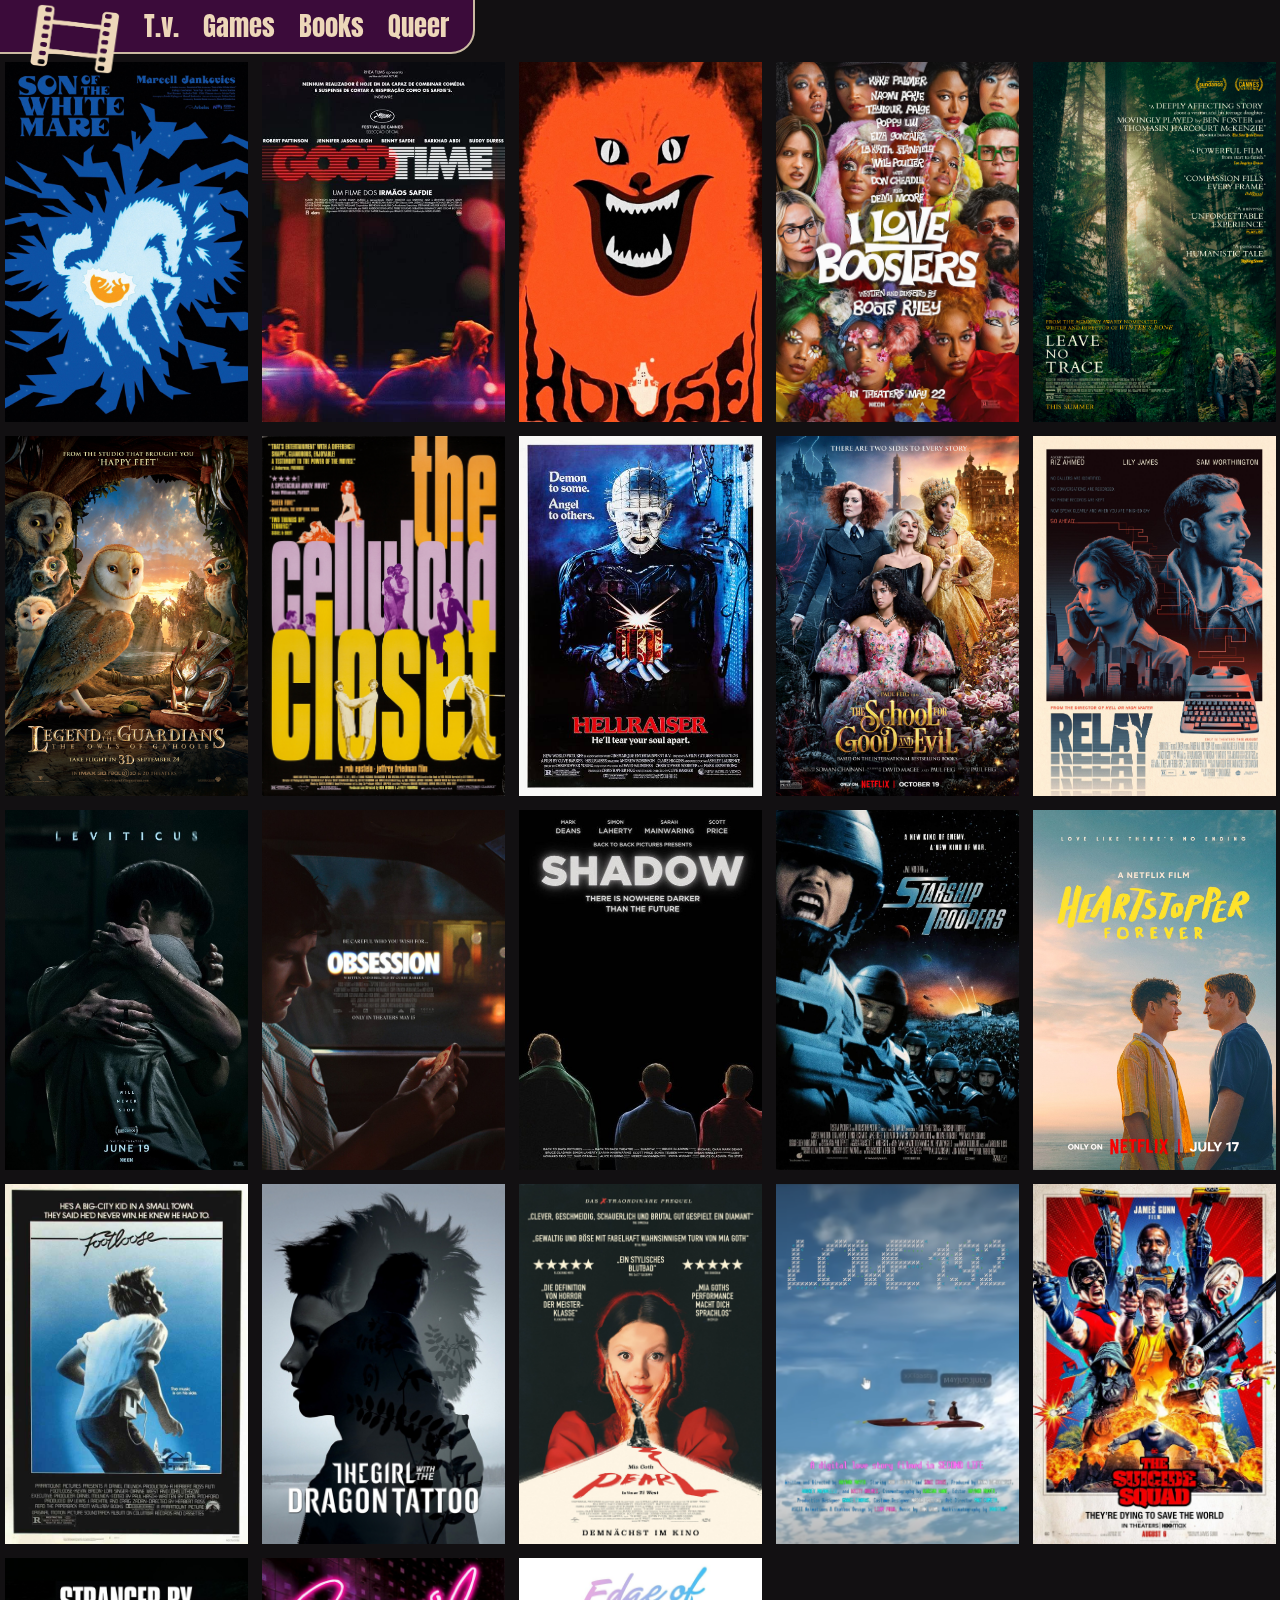
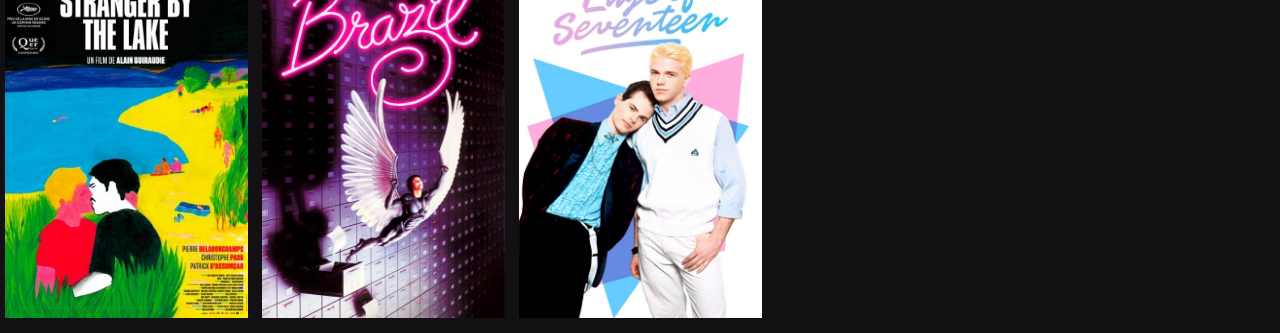
==== index.html @ 043d121f "new entries" ====
<!DOCTYPE html>
<html lang="en">

<head>
    <meta charset="UTF-8" />
    <meta name="viewport" content="width=device-width, initial-scale=1.0" />

    <title> Watch List </title>

    <link rel="stylesheet" href="styles.css">
    <link rel="icon" href="Assets/Favicon.png">
    <script src="scripts.js"></script>
    
</head>

<body>

    <div id="header">
        <img src="Assets/film_icon.png" style="width: 90px;object-fit: fill; height: 70px; margin-top: 4px;">
        <a href="tv.html"><h1> T.v. </h1></a>
        <a href="games.html"><h1> Games </h1></a>
        <div id="altRow">
            <a href="books.html"><h1> Books </h1></a>
            <a href="queer.html"><h1> Queer </h1></a>
        </div>
        <div> <!-- spacer --> </div>
    </div>
    
    <div class="grid">

        <div class="cell" onclick="toggleText('f23_base','f23_text');">
            <img src="Movies/sonOfTheWhiteMare.jpg">
            <div id="f23_base" class="description_box"></div>
            <p id="f23_text">
                Son of the White Mare <br> 1981 <br><br>
                Looking like nothing else, the beautiful animation is the highlight of this film 
                inspired by Hungarian folk stories. A young man goes on a quest to the underworld 
                to restore a lost kingdom.
            </p>
        </div>

        <div class="cell" onclick="toggleText('f22_base','f22_text');">
            <img src="Movies/GoodTime_2017.jpg">
            <div id="f22_base" class="description_box"></div>
            <p id="f22_text">
                Good Time <br> 2017 <br><br>
                Showcasing humanity in all of it's messy glory, Good Time is a 24 hour odyssey 
                where Connie, played by Robert Pattinson, is on a quest to find $10,000 to help 
                his brother. Almost immediately everything goes wrong. In this journey 
                with Connie we glimpses into the lives of complex characters he meets
                along the way.
            </p>
        </div>

        <div class="cell" onclick="toggleText('f21_base','f21_text');">
            <img src="Movies/House_1977.jpg">
            <div id="f21_base" class="description_box"></div>
            <p id="f21_text">
                House <br> 1977 <br><br>
                This Japanese comedy horror is a strong contender for being the most chaotic film 
                ever (also for the best poster ever). A young school girl and her friends travel 
                to her aunt's remote house over the holidays, only to face supernatural danger within.
            </p>
        </div>

        <div class="cell" onclick="toggleText('f20_base','f20_text');">
            <img src="Movies/ILoveBoosters_2026.jpg">
            <div id="f20_base" class="description_box"></div>
            <p id="f20_text">
                I Love Boosters <br> 2026 <br><br>
                A ragtag team of boosters pull out all the tricks to cause as much damage as they can to the head 
                of a fashion empire. It is a chaotic and messy romp through a rainbow capitalist hellscape that 
                unsubtly turns into a manifesto for collect action.
            </p>
        </div>

        <div class="cell" onclick="toggleText('f19_base','f19_text');">
            <img src="Movies/LeaveNoTrace_2018.jpg">
            <div id="f19_base" class="description_box"></div>
            <p id="f19_text">
                Leave No Trace <br> 2018 <br><br>
                A patient and moving film that follows a young girl brought up by her father who lives secretly 
                in a national park. Thomasin McKenzie gives a remarkable performance opposite Ben Foster, the 
                characters they play know each other so well they barely have the need to&nbsp;talk.
            </p>
        </div>
        
        <div class="cell" onclick="toggleText('f18_base','f18_text');">
            <img src="Movies/Guardians_of_Ga'Hool_2010.jpg">
            <div id="f18_base" class="description_box"></div>
            <p id="f18_text">
                Legends of the Guardians <br> 2010 <br><br>
                Soren, a young owl, discovers themself in the middle of a conspiracy that threatens everyone. 
                Their only hope is the mythical owl warriors of Ga'Hool. This visually impressive kids film is 
                well paced with interesting and entertaining characters.
            </p>
        </div>

        <div class="cell" onclick="toggleText('f17_base','f17_text');">
            <img src="Movies/theCelluloidCloset_1995.jpg">
            <div id="f17_base" class="description_box"></div>
            <p id="f17_text">
                the Celluloid Closet <br> 1995 <br><br>
                An in depth look at the portrayals of Gays and Lesbians in film during the first century of 
                the medium. It maps the changes in representation and how they reflected changing societal 
                attitudes, as well as the impacts these depictions had on queer people.
            </p>
        </div>

        <div class="cell" onclick="toggleText('f15_base','f15_text');">
            <img src="Movies/HellraiserALT.jpg">
            <div id="f15_base" class="description_box"></div>
            <p id="f15_text">
                Hellraiser <br> 1987 <br><br>
                Nearly 40 years later, Hellraiser still manages to be staggeringly brutal in moments of 
                nightmarish violence. Though most of the runtime is far more modest, using the psycho-dramas 
                and dark temptations of it's characters as the driving force. It is strikingly different 
                compared to 80s slashers from it's time.
            </p>
        </div>

        <div class="cell" onclick="toggleText('f14_base','f14_text');">
            <img src="Movies/schoolForGoodAndEvil_2022.jpg">
            <div id="f14_base" class="description_box"></div>
            <p id="f14_text">
                the School for Good and Evil <br> 2022 <br><br>
                An unsubtle romp that manages to be entertaining throughout it's extravagant run 
                time. Best friends Sophie and Agatha are taken from their home and separated 
                between the competing schools of Good and Evil. A heavy dose of big budget gloss 
                occasionally conflicts with themes of looking deeper than the surface.
            </p>
        </div>

        <div class="cell" onclick="toggleText('f16_base','f16_text');">
            <img src="Movies/Relay_2024.jpg">
            <div id="f16_base" class="description_box"></div>
            <p id="f16_text">
                Relay <br> 2024 <br><br>
                What begins as generic spy action, love interest included, grows into something 
                unique and nuanced. Touching on themes of community and personal responsibility. 
                The spy craft is a thrilling and mostly bloodless game of cat and mouse, where 
                violence hangs above the characters as threat.
            </p>
        </div>

        <div class="cell" onclick="toggleText('f13_base','f13_text');">
            <img src="Movies/leviticus_2026.jpg">
            <div id="f13_base" class="description_box"></div>
            <p id="f13_text">
                Leviticus <br> 2026 <br><br>
                With a unique core concept, the film personifies a specific fear from growing 
                up gay, into a monstrous entity. Occasionally the characters feel a touch 
                inscrutable, a touch flat. But none of this detracts from the film's devastating 
                use of it's core concept. To be afraid of the very thing you desire.
            </p>
        </div>

        <div class="cell" onclick="toggleText('f12_base','f12_text');">
            <img src="Movies/obsession_2026.jpg">
            <div id="f12_base" class="description_box"></div>
            <p id="f12_text">
                Obsession <br> 2026 <br><br>
                Dark and twisted, Obsession flips the script of domestic violence back on to 
                men. This already tightly crafted film is elevated by a perfectly horrifying 
                performance by Inde Navarrette.
            </p>
        </div>

        <div class="cell" onclick="toggleText('f11_base','f11_text');">
            <img src="Movies/Shadow_2022.jpg">
            <div id="f11_base" class="description_box"></div>
            <p id="f11_text">
                Shadow <br> 2022 <br><br>
                It all revolves around power. Three activists with intellectual disabilities hold 
                a town hall meeting about the impacts of AI that quickly unravels. Based on a 
                theatre show, Shadow builds layers of depth around how we treat others, and our 
                own self perception.
            </p>
        </div>

        <div class="cell" onclick="toggleText('f10_base','f10_text');">
            <img src="Movies/starship-troopers-movie-poster-1117034635.jpg">
            <div id="f10_base" class="description_box"></div>
            <p id="f10_text">
                Starship Troopers <br> 1997 <br><br>
                Heroism looks uncomfortably similar to fascism. The film follows Johnny Rico as 
                they go from naive highschooler  to complicit participant of a fictional military 
                society. Amongst heroic and brutal last stands, it's the details that reveal the 
                horror of this violent society.
            </p>
        </div>

        <div class="cell" onclick="toggleText('f9_base','f9_text');">
            <img src="Movies/HeartstopperForever_2026.jpg">
            <div id="f9_base" class="description_box"></div>
            <p id="f9_text">
                Hearstopper - Forever <br> 2026 <br><br>
                A Strikingly mature exploration of a single deeply felt relationship. 
                Approaching the end of high school, Nick and Charlie have to face the future of 
                their relationship, and their lives. The story is handled with notable 
                tenderness, depicted in naturalistic visuals that pop with glorious colour.
            </p>
        </div>

        <div class="cell" onclick="toggleText('f8_base','f8_text');">
            <img src="Movies/footloose_1984.jpg">
            <div id="f8_base" class="description_box"></div>
            <p id="f8_text">
                Footloose <br> 1984 <br><br>
                Is this the most 80s film? A big city boy newly arrived in a small town 
                fights against restrictive laws around dancing. It has a surprising focus on 
                grass roots activism, a generation fighting for themselves, and takes the 
                time to explore inter-generational conflict.
            </p>
        </div>

        <div class="cell" onclick="toggleText('f7_base','f7_text');">
            <img src="Movies/theGirlWithTheDragonTattoo.jpg">
            <div id="f7_base" class="description_box"></div>
            <p id="f7_text">
                the Girl with the Dragon Tattoo <br> 2011 <br><br>
                A dark and confronting film. Yet for all it's intense scenes and complex 
                plot it still follows a conventional "Investigator chases serial killer" 
                structure. Rooney Mara as Lisbeth is a perfect mad c*nt (endearing).
            </p>
        </div>

        <div class="cell" onclick="toggleText('f6_base','f6_text');">
            <img src="Movies/Pearl_2022.jpg">
            <div id="f6_base" class="description_box"></div>
            <p id="f6_text">
                Pearl <br> 2022 <br><br>
                Mia Goth is 100% ready to get her freak on. Pearl is a deep character 
                study that's always ready to be swept up in Pearls imagination. Her self 
                actualisation is tightly wound into a descent to madness. There's so much 
                dark humor in here, with scenarios that would be comedic if they weren't 
                so emotionally raw.
            </p>
        </div>

        <div class="cell" onclick="toggleText('f5_base','f5_text');">
            <img src="Movies/Love129.png">
            <div id="f5_base" class="description_box"></div>
            <p id="f5_text">
                Love192 <br> 2025 <br><br>
                This is a beautiful short film. Video games spaces are weird, and become 
                extra weird when shared with other people. Love192 gets that, and what 
                these online relationships mean to those involved.
            </p>
        </div>

        <div class="cell" onclick="toggleText('tSS_base','tSS_text');">
            <img src="Movies/the_Suicide_Squad.jpg">
            <div id="tSS_base" class="description_box"></div>
            <p id="tSS_text">
                'the' Suicide Squad <br> 2021 <br><br>
                They made a film for mainstream American audiences, where the America 
                is a bad guy, and mainstream audiences where okay with that. That says 
                something about a country but I'm not sure what, and I don't think the 
                film knows either. But they get the irony of 'Peacemaker' perfectly 
                right.<br><br>
                This film is fun, the chapter titles are delightful. It's trying too 
                hard to be cool and I don't want to like it as much as I do, but the 
                chaos is GOOD. <br><br>
            </p>
        </div>

        <div class="cell" onclick="toggleText('SbtL_base','SbtL_text');">
            <img src="Movies/Stranger_by_the_Lake.jpg">
            <div id="SbtL_base" class="description_box"></div>
            <p id="SbtL_text">
                Stranger by the Lake <br> 2013 <br><br>
                This film finds a unique take on the common pairing of danger and desire. 
                It's premise and plot are simple, but this gives more space to ponder the 
                film's themes. Looking is not a passive act, and gay cruising grounds are 
                a ripe place to explore this. 
            </p>
        </div>

        <div class="cell" onclick="toggleText('Brazil_base','Brazil_text');">
            <img src="Movies/Brazil.jpg">
            <div id="Brazil_base" class="description_box"></div>
            <p id="Brazil_text"> 
                Brazil <br> 1985 <br><br> 
                This film is beautifully mad! Bonkers from start to finish, and with a 
                dark edge under it all. A strong warning on the dangers of 
                bureaucracy and fascist systems.
            </p>
        </div>

        <div class="cell" onclick="toggleText('EoS_base', 'EoS_text');">
            <img src="Movies/Edge_of_seventeen.jpg">
            <div id="EoS_base" class="description_box"></div>
            <p id="EoS_text"> Edge of Seventeen <br> 1998 <br><br> 
                Released in 1998 and set in 1984, this queer coming of age film takes 
                some unusually somber turns when compared with it's post 2000s 
                counterparts. Being queer was harder then, and it shows in the culture, 
                and this film.
            </p>
        </div>

    </div>

</body>

</html>
---- styles.css ----
@font-face {
   font-family: 'Anton';
   src: url(Assets/Anton-Regular.otf);
}

body {
    /* background-color: rgb(24, 27, 25); */
    /* background-color: rgb(241, 236, 239); */
    background-color: rgb(18, 16, 18);
    margin: 0px;
}

h1 {
    font-family: 'Anton';
    /* font-family: 'Courier New' ; */
    font-size: 20pt;
    font-weight: normal;
    margin-top: 6px;
    color: rgb(237, 215, 185);
}

h1:hover {
    color: rgb(30,18,39);
    opacity: 0.5;
}

a {
    text-decoration: none;
}

img {
    /* object-fit: contain; */
    width: 100%;
    height: 100%;
}

#header {
    /* background-color: rgb(133, 28, 98); */
    /* background-color: rgb(126, 133, 28); */
    /* background-color: rgb(124, 122, 113); */
    /* background-color: rgb(179, 164, 164); */
    background-color: rgb(59, 11, 58);
    /* background-color: rgb(45, 24, 60); */
    border-style: solid;
    border-color: rgb(203, 186, 162);
    border-width: 2px;

    position: fixed;
    top: -2px;
    left: -2px;
    border-radius: 0px 0px 24px 0px;
    display: flex;
    direction: row;
    padding-left: 30px;
    gap: 24px;

    z-index: 1;

    /* width: 100%; */
    height: 52px; /* make sure .grid margin-top uses the same value*/
}

#altRow{
    /* width: 600px; */
    display: flex;
    direction: row;
    gap: 24px;
}


.grid {

    margin-top: 52px; /*make sure this is the same value as #header height */
    margin-bottom: 15px;
    display: grid;
    grid-template-columns: repeat(auto-fill, minmax(170px, 243px));
    padding-top: 10px;
    gap: 14px;
    justify-content: center;

}

.test_cell {
    position: relative;
    width: 243px;
    height: 360px;

    background-color:blueviolet;
    opacity: 0.1;
}

.cell {
    position: relative;
    /* make sure width to height ratio is 27:40 */
    width: 243px;
    height: 360px;
    overflow: hidden;

    transition-duration: 0.2s;
}

.cell:hover {
    cursor: grab;

    transform: scale(0.95);
}

.description_box {
    /* display: none; */
    position: absolute;
    top: 0%;
    width: 100%;
    height: 100%;

    cursor: grab;

    background-color: rgb(30,18,39);
    opacity: 0;
    transition: 0.15s;
}

p {
    font-family: 'tahoma';
    font-size: 12pt;
    line-height: 17pt;

    position: absolute;
    top: 0px;
    margin-top: 0px;
    padding: 13px;
    /* width: 217px; */
    height: 355px;
    overflow-y: scroll;
    overflow-x: none;
    color: rgb(254, 250, 243);
    opacity: 0;
    transition: 0.15s;
}

#pride_flag {
    object-fit: fill; 
    width: 106px; 
    height: 62px; 
    margin-top: 0px;
}

#controler {
    width: 110px;
    object-fit: fill; 
    height: 62px; 
    margin-top: 9px;
}

p::-webkit-scrollbar {
    width: 4.5px;
    /* background-color: aqua; */
}

p::-webkit-scrollbar-thumb {
    border-radius: 2px;
    background-color: rgb(210, 191, 164);
}

/* Styles for Mobile */
    
@media only screen and (max-width: 514px) {

    #header {
        padding-left: 15px;
        width: 290px;
        height: 90px; /* make sure .grid margin-top uses the same value*/

        flex-wrap: wrap;
    }

    #altRow {
        position: fixed;
        top: 35px;
        left: 123px;
    }

    .grid {
        grid-template-columns: repeat(auto-fill, minmax(100px, 189px));
        margin-top: 93px;
        margin-bottom: 10px;
        gap: 7px;
        /* background-color: aqua; */
    }

    .cell {
    /* make sure width to height ratio is 27:40 */
    width: 189px;
    height: 280px;
    }

    .test_cell {
    width: 194.4px;
    height: 288px;
    }

    .cell:hover {
    cursor: grab;
    transform: scale(1);
    }

    p {
        padding: 7px;
        padding-top: 3px;
        font-size: 10pt;
        line-height: 14pt;
        /* background-color: aqua; */
        /* width: 175px; */
        height: 265px;
    }

    #pride_flag {
        width: 90px; 
        height: 54px; 
        margin-top: 16px;
    }

    #controler {
        width: 100px;
    }

}
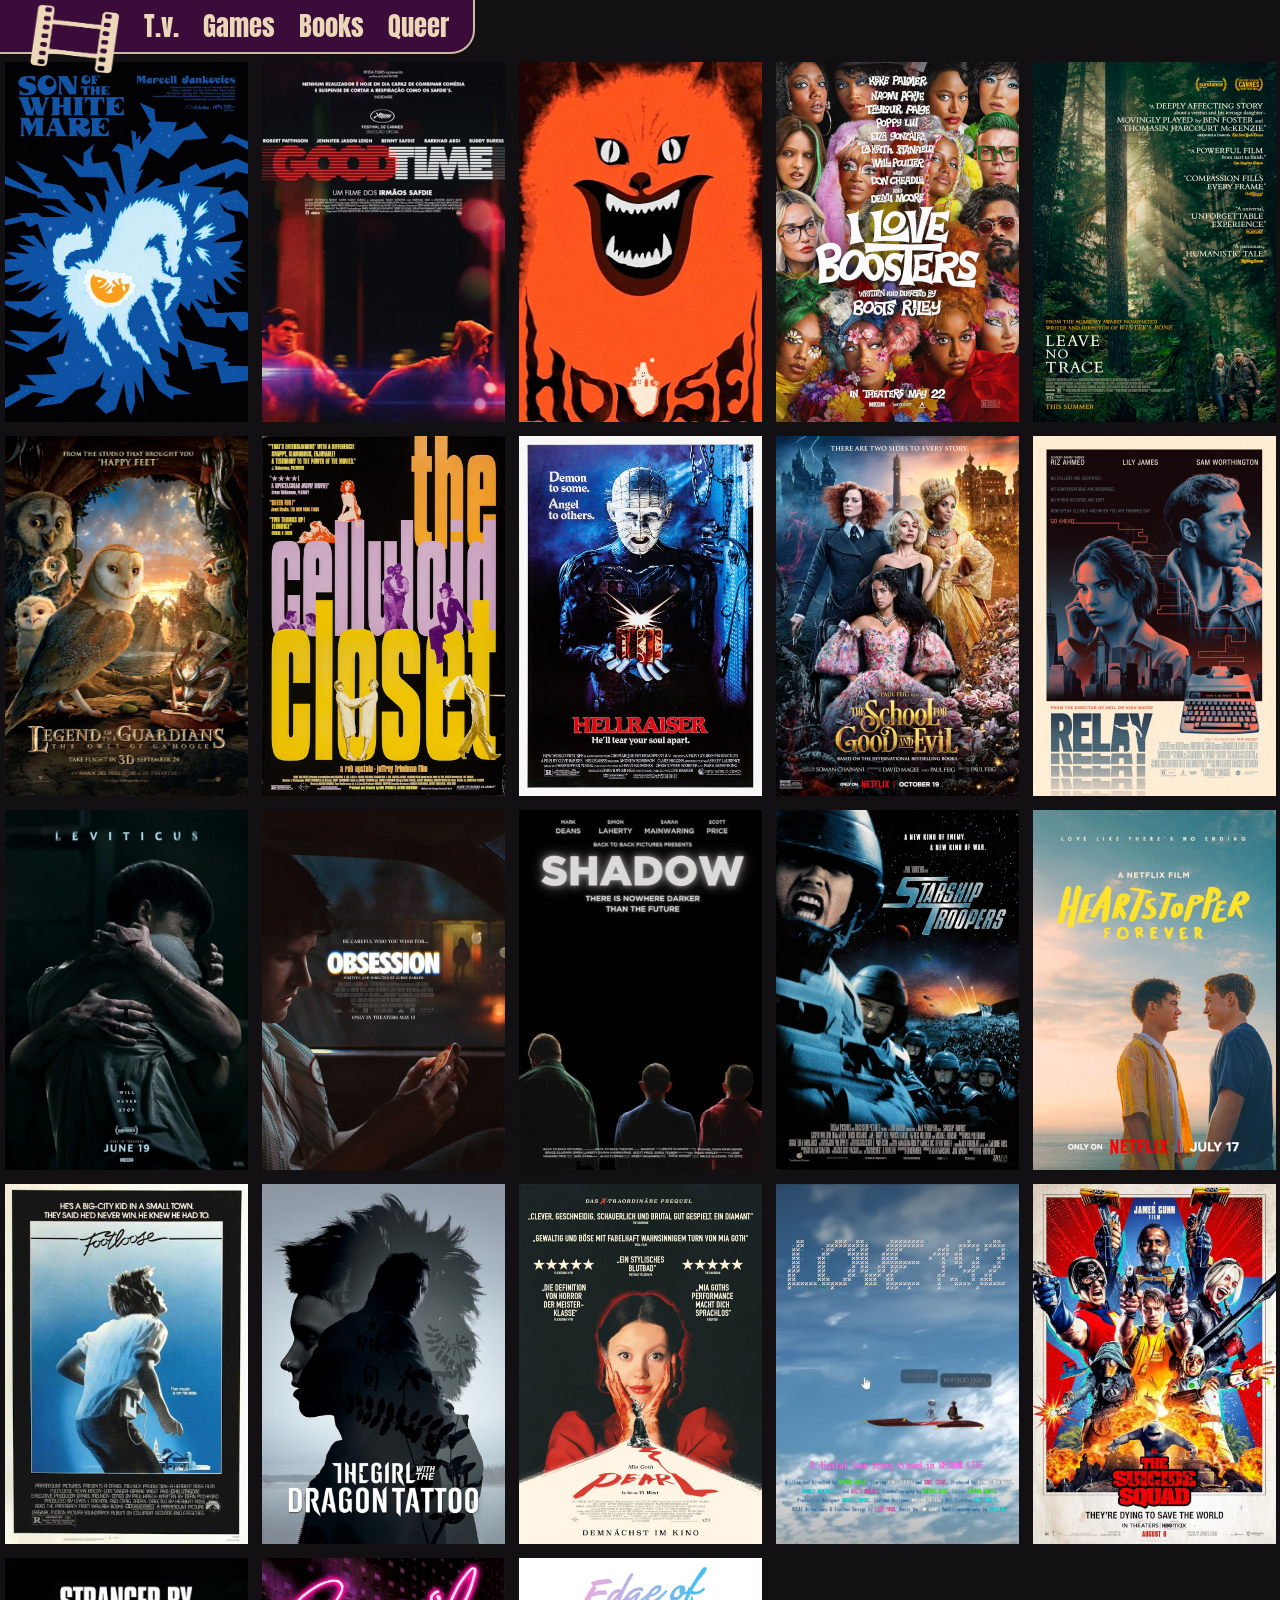
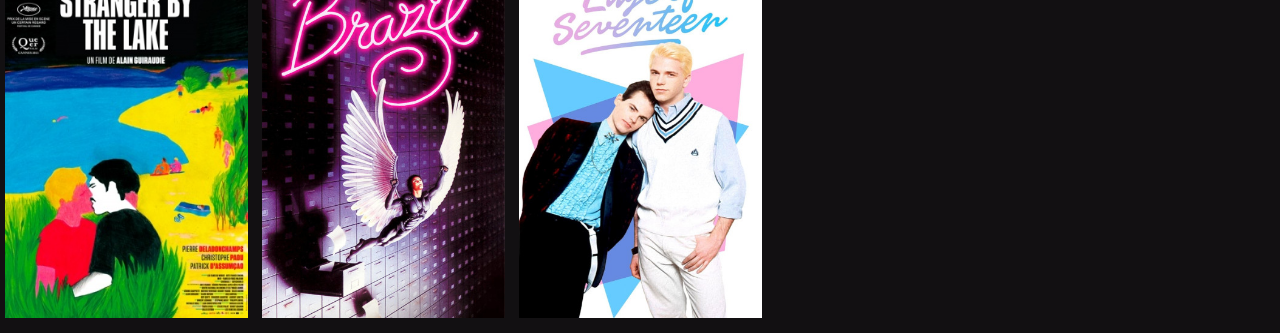
==== commit d8e8ef1d: "Reduced Image  + New Entry" ====
--- a/index.html
+++ b/index.html
@@ -239,7 +239,7 @@
         </div>
 
         <div class="cell" onclick="toggleText('f5_base','f5_text');">
-            <img src="Movies/Love129.png">
+            <img src="Movies/Love129.jpg">
             <div id="f5_base" class="description_box"></div>
             <p id="f5_text">
                 Love192 <br> 2025 <br><br>
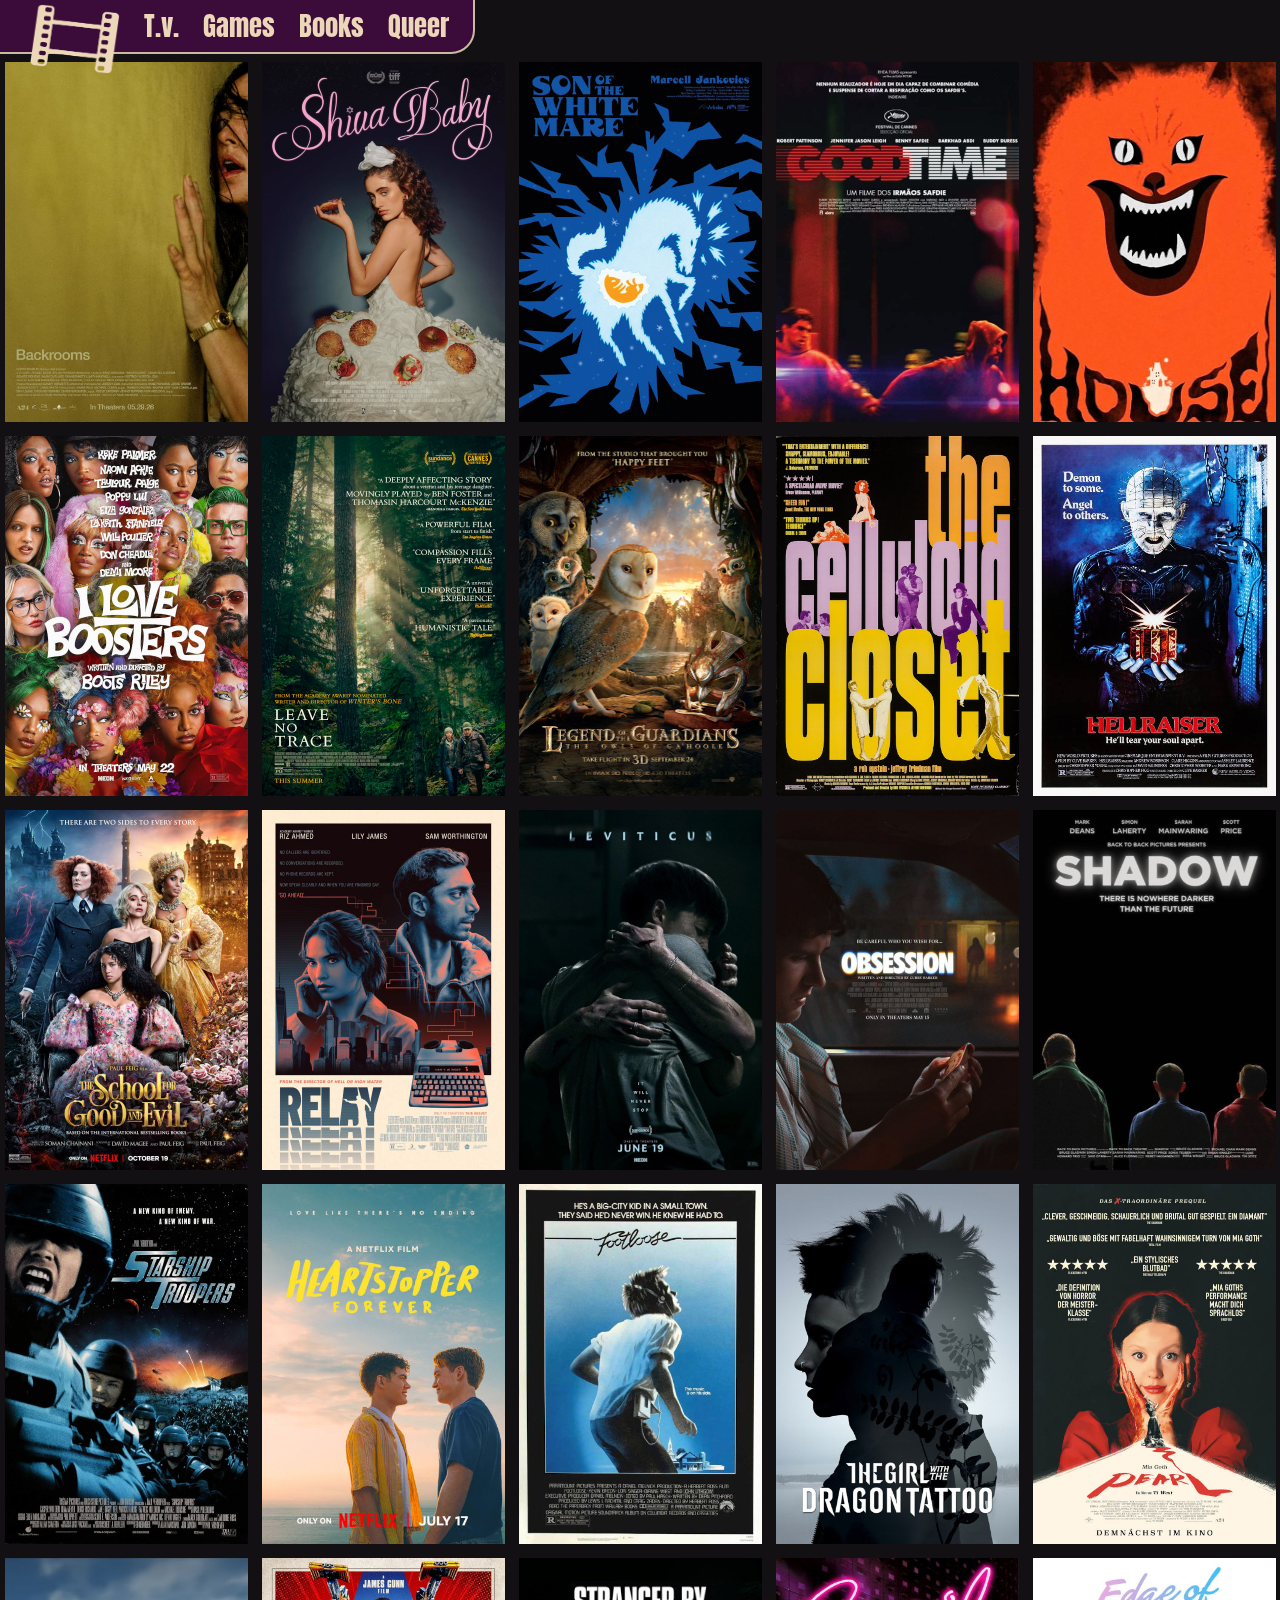
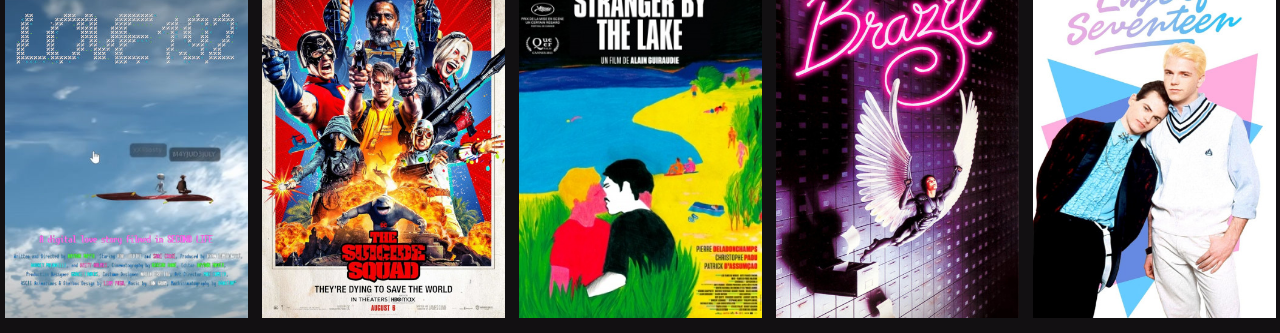
==== commit 87b9f634: "new entries - Shiva Baby, Backrooms" ====
--- a/index.html
+++ b/index.html
@@ -28,11 +28,33 @@
     
     <div class="grid">
 
+        <div class="cell" onclick="toggleText('25_base','25_text');">
+            <img src="Movies/Backrooms_2026.jpg">
+            <div id="25_base" class="description_box"></div>
+            <p id="25_text">
+                Backrooms <br> 2026 <br><br>
+                While based on the internet phenomena it's named after, Backrooms stands confidently 
+                by itself. It mixes character study, horror, and musings on the collective 
+                unconscious together into a compelling and nuanced mix.
+            </p>
+        </div>
+
+        <div class="cell" onclick="toggleText('f24_base','f24_text');">
+            <img src="Movies/shivaBaby_2020.jpg">
+            <div id="f24_base" class="description_box"></div>
+            <p id="f24_text">
+                Shiva Baby <br> 2020 <br><br>
+                Disaster bisexual Danielle attends a Shive without knowning her Ex and current 
+                Suggar daddy are also in attendance. Shiva Baby takes this socially awkward 
+                situation and amplifies it to excruciating levels.
+            </p>
+        </div>
+
         <div class="cell" onclick="toggleText('f23_base','f23_text');">
             <img src="Movies/sonOfTheWhiteMare.jpg">
             <div id="f23_base" class="description_box"></div>
             <p id="f23_text">
-                Son of the White Mare <br> 1981 <br><br>
+                Shiva Baby <br> 2020 <br><br>
                 Looking like nothing else, the beautiful animation is the highlight of this film 
                 inspired by Hungarian folk stories. A young man goes on a quest to the underworld 
                 to restore a lost kingdom.
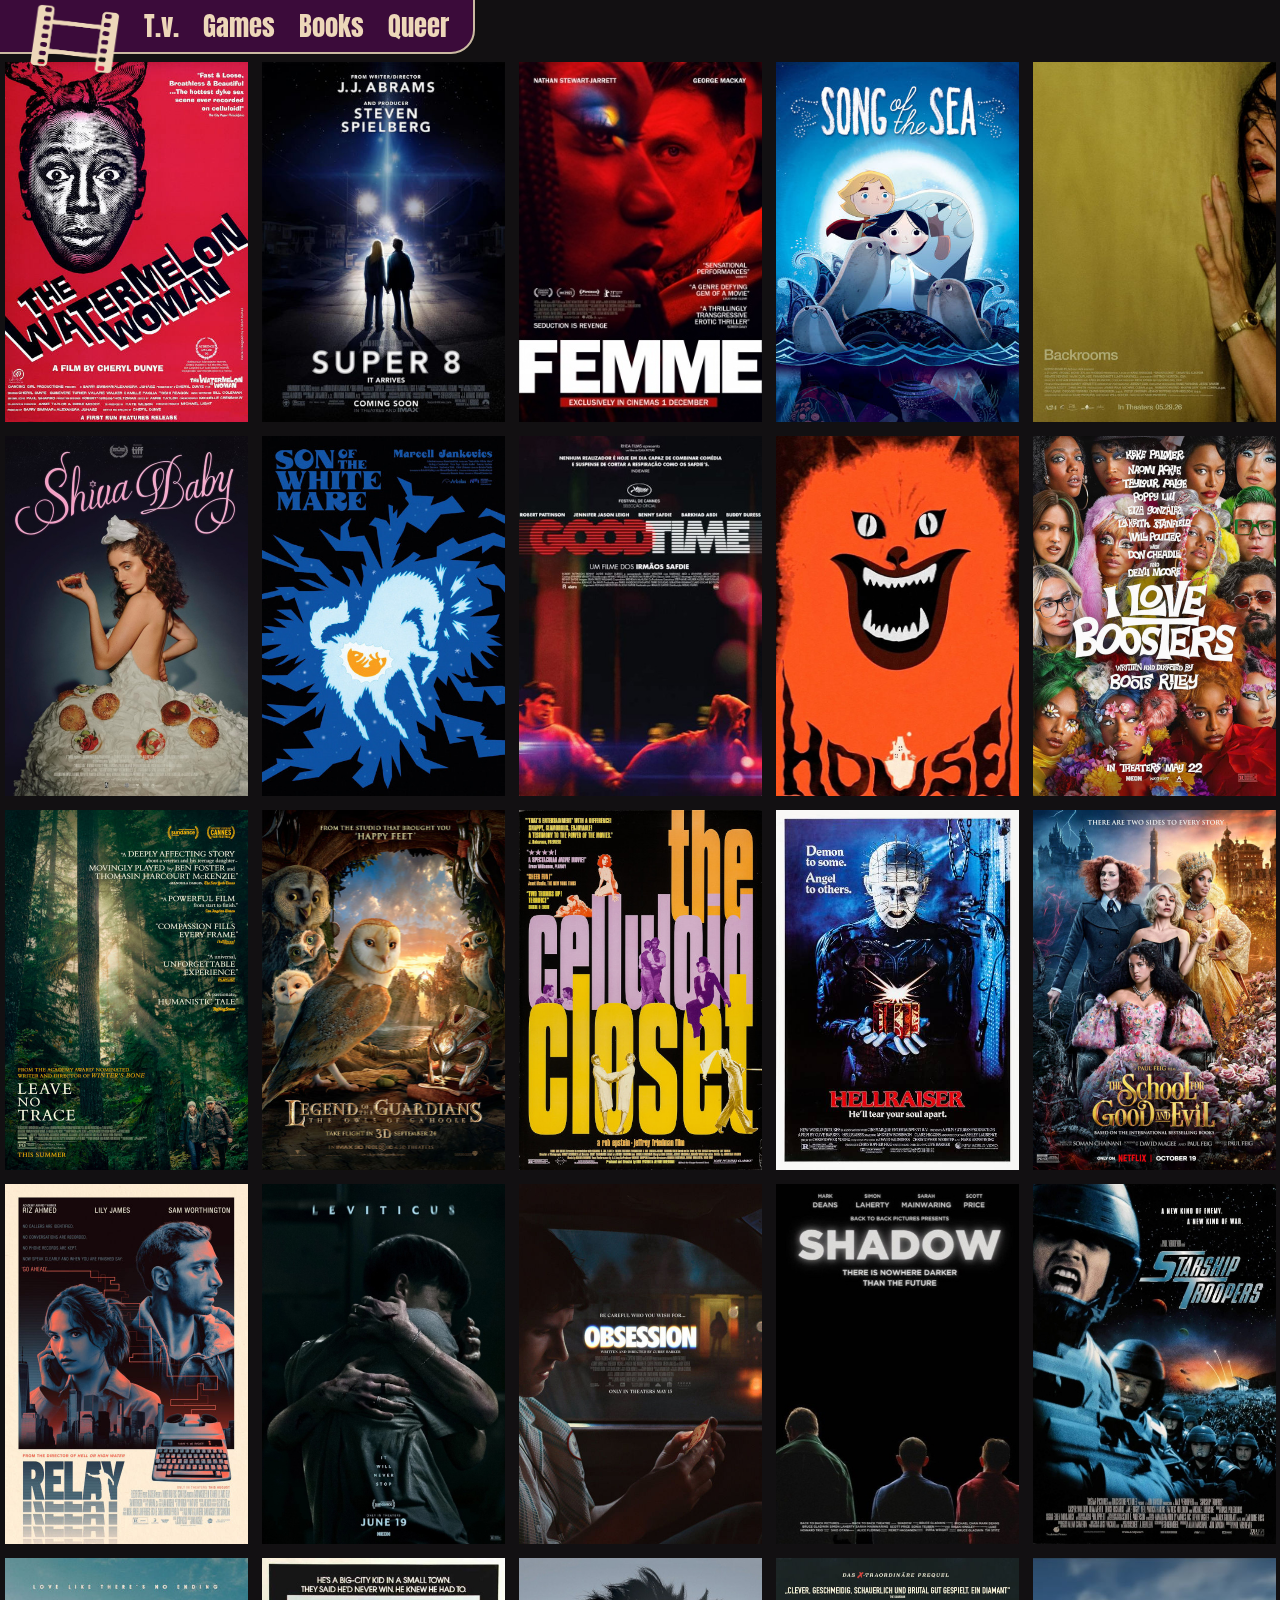
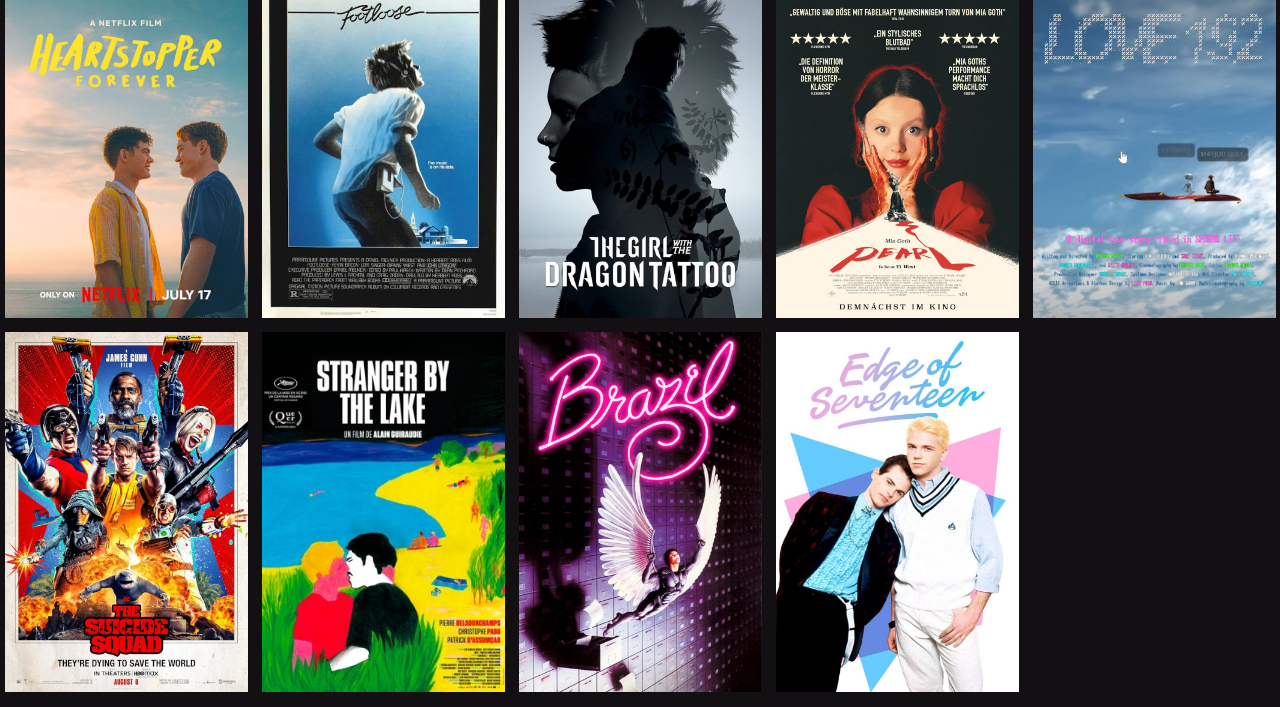
==== commit b6d290b7: "New Entries" ====
--- a/index.html
+++ b/index.html
@@ -27,6 +27,52 @@
     </div>
     
     <div class="grid">
+
+        <div class="cell" onclick="toggleText('29_base','29_text');">
+            <img src="Movies/TheWatermelonWoman_1997.jpg">
+            <div id="29_base" class="description_box"></div>
+            <p id="29_text">
+                The Watermelon Woman <br> 1996 <br><br>
+                Cheryl Dunye, playing herself, investigates the fictional history of a black 
+                lesbian actress known only as 'The Watermelon Woman'. The film asks us to consider an 
+                imagined history to replace the ones that were never recorded.
+            </p>
+        </div>
+
+        <div class="cell" onclick="toggleText('28_base','28_text');">
+            <img src="Movies/Super8_2011.jpg">
+            <div id="28_base" class="description_box"></div>
+            <p id="28_text">
+                Supper 8 <br> 2011 <br><br>
+                Lens flare the movie. Ignoring dated visual choices, Super 8 is entertaining 
+                supernatural sci fi set in 1979 suburban America. It easily blends drama, action, and 
+                horror together in a plot where a group of kids have their lives thrown upside down 
+                after a military train derails.
+            </p>
+        </div>
+
+        <div class="cell" onclick="toggleText('27_base','27_text');">
+            <img src="Movies/Femme_2024.jpg">
+            <div id="27_base" class="description_box"></div>
+            <p id="27_text">
+                Femme <br> 2024 <br><br>
+                Jules, a victim of a gay bashing, encounters their perpetrator again in a gay sauna and 
+                plans revenge. Femme takes this single point of tension and layers it with complications 
+                that only heighten the intensity.
+            </p>
+        </div>
+
+        <div class="cell" onclick="toggleText('26_base','26_text');">
+            <img src="Movies/SongOfTheSea_2014.jpg">
+            <div id="26_base" class="description_box"></div>
+            <p id="26_text">
+                Song of the Sea <br> 2014 <br><br>
+                Delving into Irish folklore, the film provides a quiet adventure with beautiful 
+                visuals. Ben, a young child, struggles to get along with his younger sister. However 
+                when she becomes dangerously ill they end up on a quest together to her life and the 
+                magical world.
+            </p>
+        </div>
 
         <div class="cell" onclick="toggleText('25_base','25_text');">
             <img src="Movies/Backrooms_2026.jpg">
--- a/styles.css
+++ b/styles.css
@@ -122,7 +122,7 @@
 
 p {
     font-family: 'tahoma';
-    font-size: 12pt;
+    font-size: 11.5pt;
     line-height: 17pt;
 
     position: absolute;
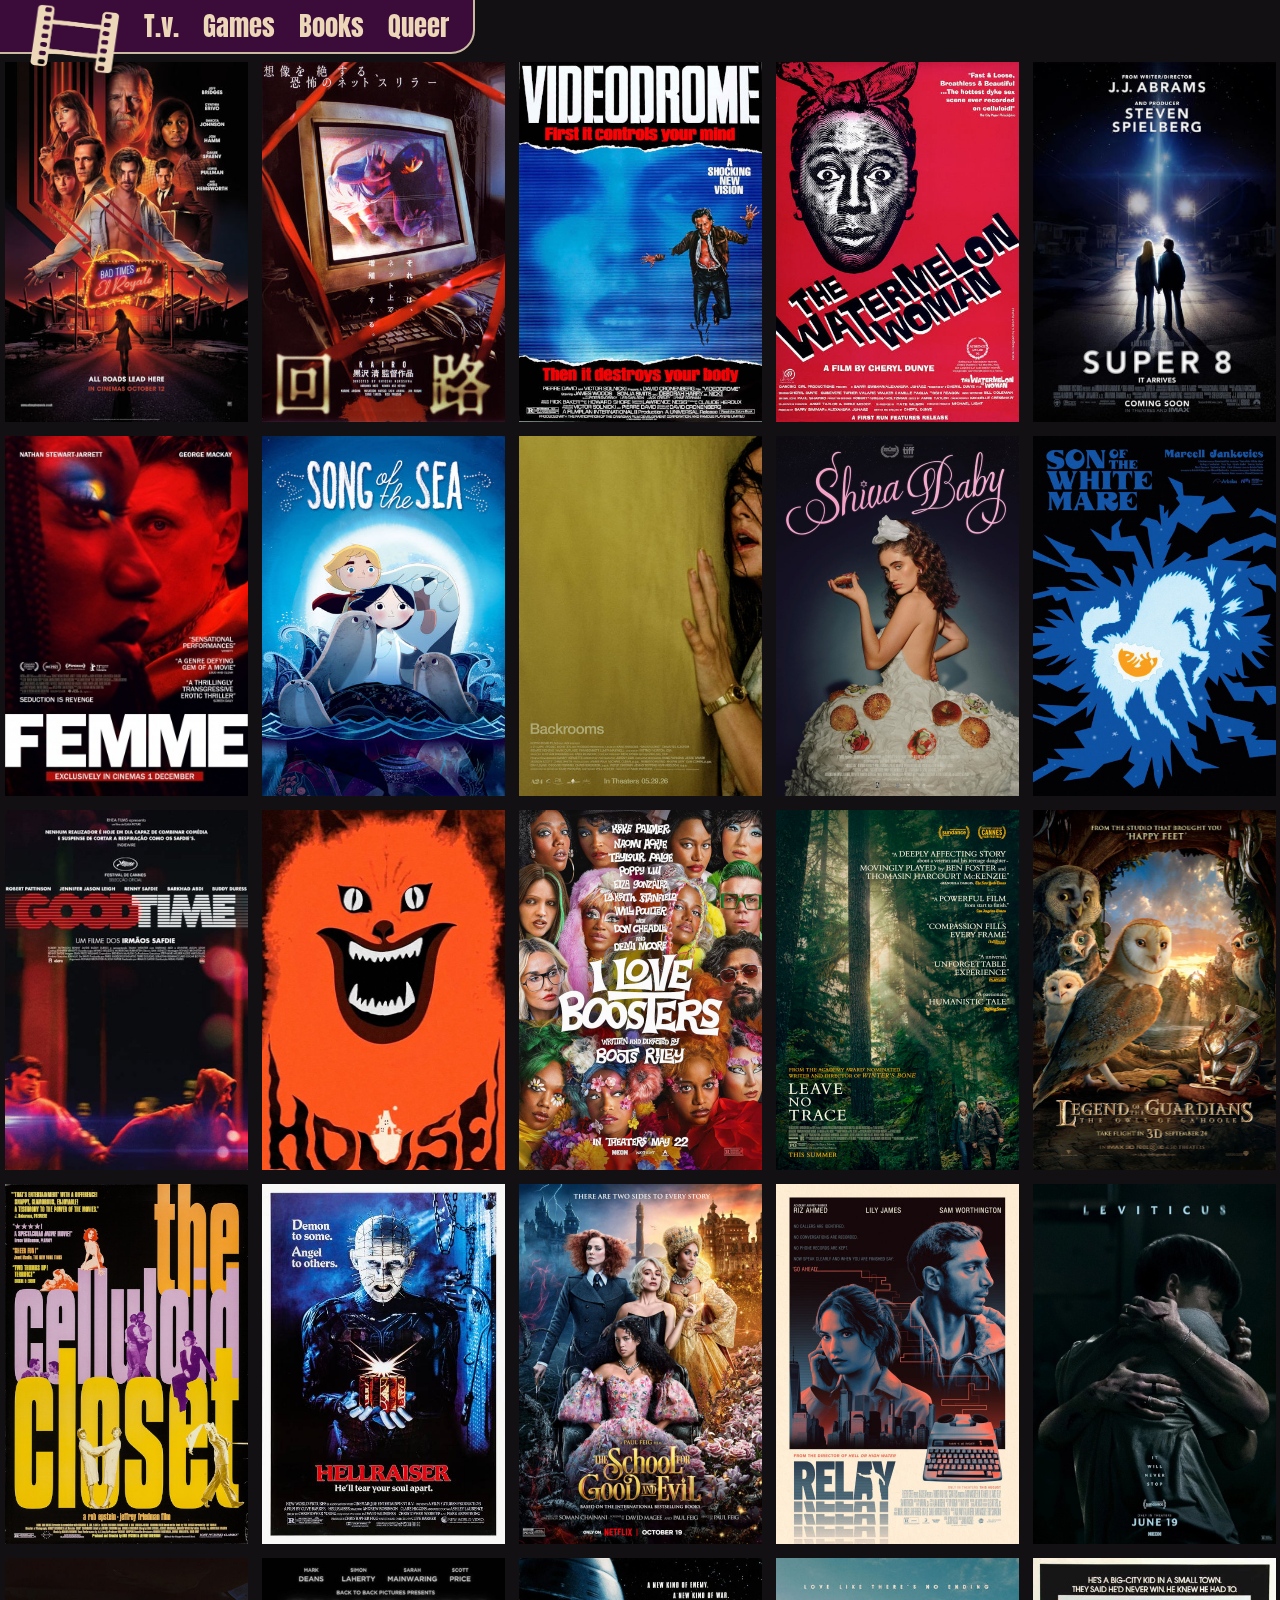
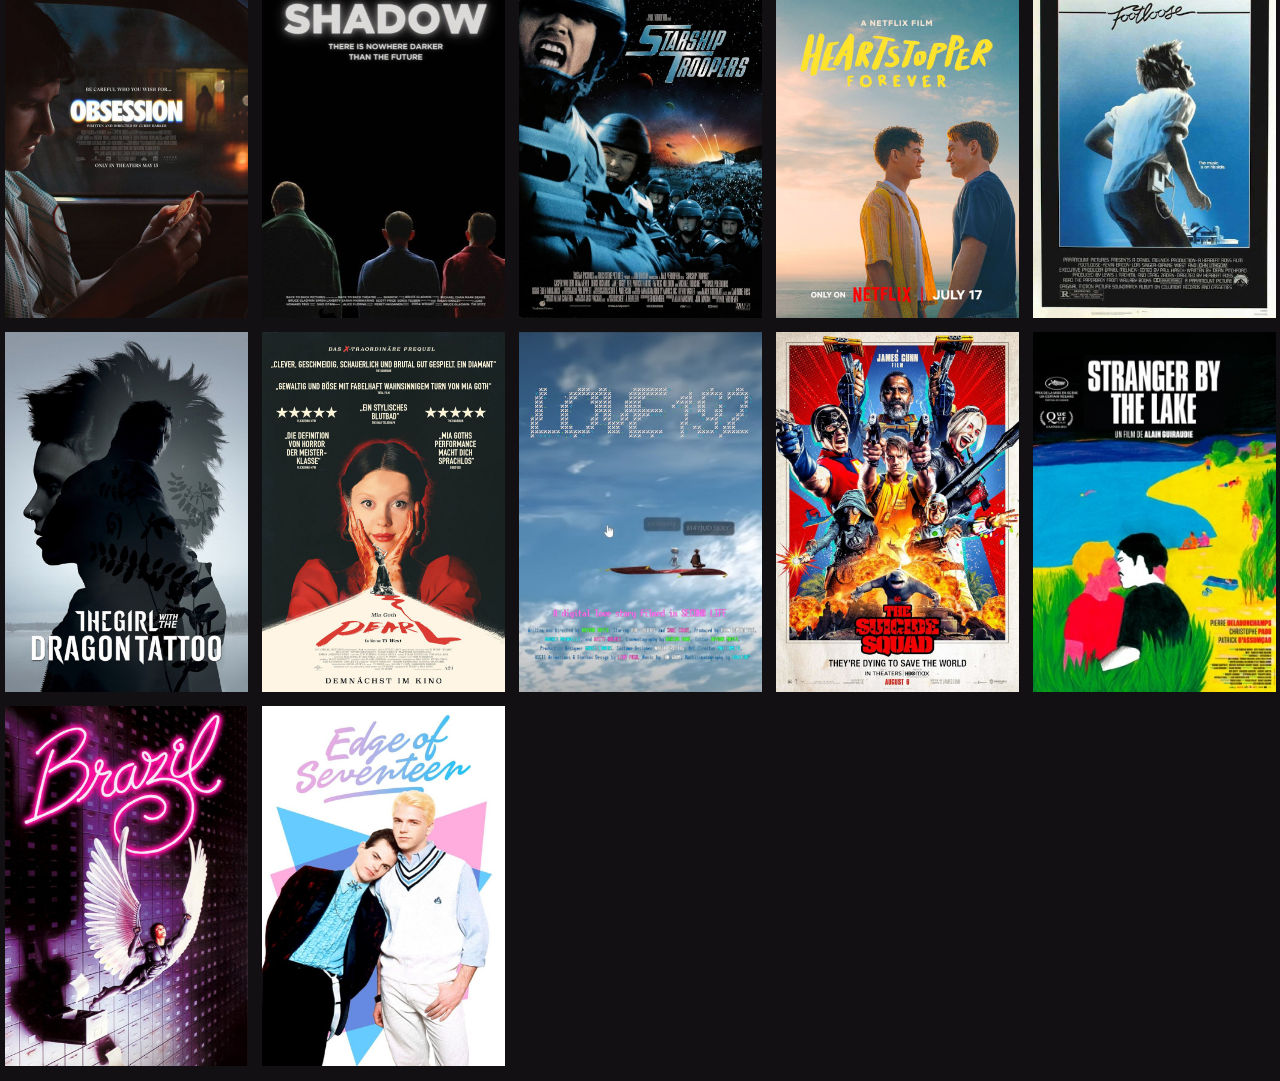
==== commit 035f611f: "new entries" ====
--- a/index.html
+++ b/index.html
@@ -28,21 +28,55 @@
     
     <div class="grid">
 
-        <div class="cell" onclick="toggleText('29_base','29_text');">
+        <div class="cell" onclick="toggleText('f32_base','f32_text');">
+            <img src="Movies/BadTimesAtTheElRoyale_2018.jpg">
+            <div id="f32_base" class="description_box"></div>
+            <p id="f32_text">
+                Bad Times at the El Royale <br> 2001 <br><br>
+                At times the film feels more like a puzzle box, with characters and events 
+                sometimes happening to fit the pieces together. With excellent production and 
+                cast it's very entertaining to watch the butterfly effect of what occurs.
+            </p>
+        </div>
+
+        <div class="cell" onclick="toggleText('f31_base','f31_text');">
+            <img src="Movies/Pulse_2001.jpg">
+            <div id="f31_base" class="description_box"></div>
+            <p id="f31_text">
+                Pulse <br> 2001 <br><br>
+                A strange website asks a question, "do you want to meet a ghost?". With a tone of 
+                overwhelming desolation and excellent cinematography, Pulse is clearly a horror 
+                masterpiece, despite some of it's narrative quirks. 
+            </p>
+        </div>
+
+        <div class="cell" onclick="toggleText('f30_base','f30_text');">
+            <img src="Movies/Videodrome_1983.jpg">
+            <div id="f30_base" class="description_box"></div>
+            <p id="f30_text">
+                Videodrome <br> 1983 <br><br>
+                More than superficial musing on violence, sex, and imagination. The film explores 
+                the propagation of ideas in the medium of moving images. In it an underground 
+                television broadcaster becomes captivated by mysterious broadcast, known only 
+                as Videodrome.
+            </p>
+        </div>
+
+        <div class="cell" onclick="toggleText('f29_base','f29_text');">
             <img src="Movies/TheWatermelonWoman_1997.jpg">
-            <div id="29_base" class="description_box"></div>
-            <p id="29_text">
-                The Watermelon Woman <br> 1996 <br><br>
+            <div id="f29_base" class="description_box"></div>
+            <p id="f29_text">
+                the Watermelon Woman <br> 1996 <br><br>
                 Cheryl Dunye, playing herself, investigates the fictional history of a black 
                 lesbian actress known only as 'The Watermelon Woman'. The film asks us to consider an 
                 imagined history to replace the ones that were never recorded.
             </p>
         </div>
 
-        <div class="cell" onclick="toggleText('28_base','28_text');">
+        <div class="cell" onclick="toggleText('f28_base','f28_text');">
             <img src="Movies/Super8_2011.jpg">
-            <div id="28_base" class="description_box"></div>
-            <p id="28_text">
+            <div id="f28_base" class="description_box"></div>
+            <p id="f28_text">
                 Supper 8 <br> 2011 <br><br>
                 Lens flare the movie. Ignoring dated visual choices, Super 8 is entertaining 
                 supernatural sci fi set in 1979 suburban America. It easily blends drama, action, and 
@@ -51,10 +85,10 @@
             </p>
         </div>
 
-        <div class="cell" onclick="toggleText('27_base','27_text');">
+        <div class="cell" onclick="toggleText('f27_base','f27_text');">
             <img src="Movies/Femme_2024.jpg">
-            <div id="27_base" class="description_box"></div>
-            <p id="27_text">
+            <div id="f27_base" class="description_box"></div>
+            <p id="f27_text">
                 Femme <br> 2024 <br><br>
                 Jules, a victim of a gay bashing, encounters their perpetrator again in a gay sauna and 
                 plans revenge. Femme takes this single point of tension and layers it with complications 
@@ -62,10 +96,10 @@
             </p>
         </div>
 
-        <div class="cell" onclick="toggleText('26_base','26_text');">
+        <div class="cell" onclick="toggleText('f26_base','f26_text');">
             <img src="Movies/SongOfTheSea_2014.jpg">
-            <div id="26_base" class="description_box"></div>
-            <p id="26_text">
+            <div id="f26_base" class="description_box"></div>
+            <p id="f26_text">
                 Song of the Sea <br> 2014 <br><br>
                 Delving into Irish folklore, the film provides a quiet adventure with beautiful 
                 visuals. Ben, a young child, struggles to get along with his younger sister. However 
@@ -74,10 +108,10 @@
             </p>
         </div>
 
-        <div class="cell" onclick="toggleText('25_base','25_text');">
+        <div class="cell" onclick="toggleText('f25_base','f25_text');">
             <img src="Movies/Backrooms_2026.jpg">
-            <div id="25_base" class="description_box"></div>
-            <p id="25_text">
+            <div id="f25_base" class="description_box"></div>
+            <p id="f25_text">
                 Backrooms <br> 2026 <br><br>
                 While based on the internet phenomena it's named after, Backrooms stands confidently 
                 by itself. It mixes character study, horror, and musings on the collective 
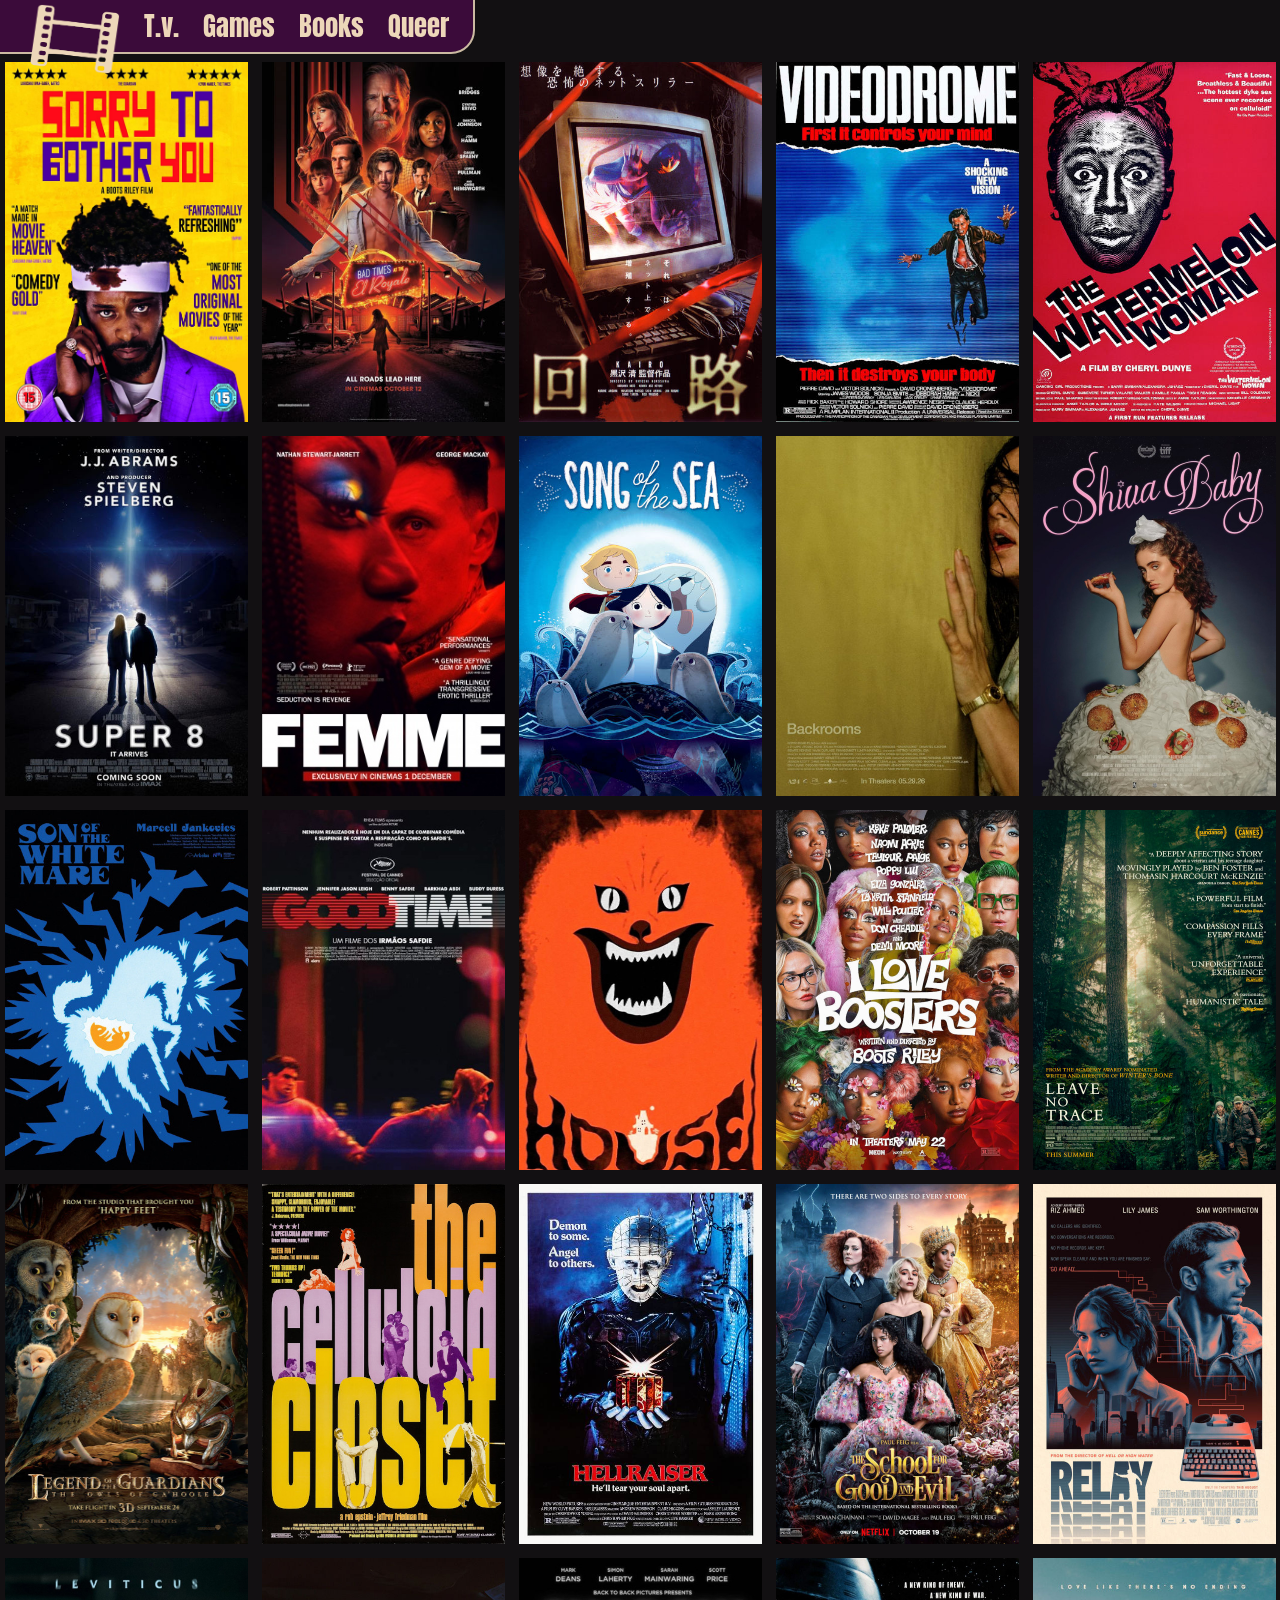
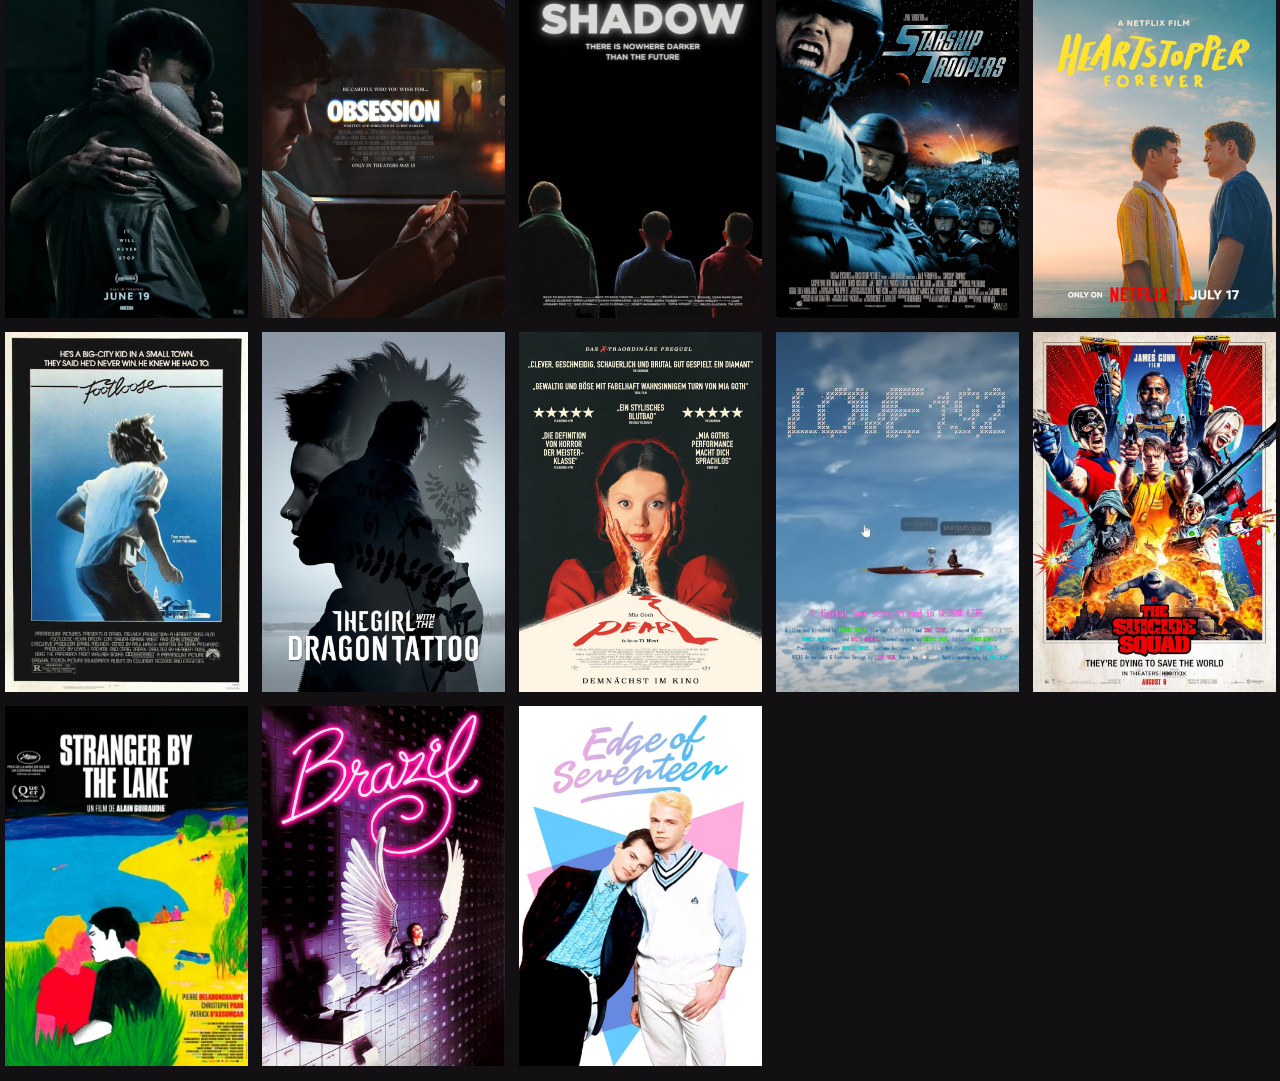
==== commit 3091d494: "new entries" ====
--- a/index.html
+++ b/index.html
@@ -27,6 +27,18 @@
     </div>
     
     <div class="grid">
+
+        <div class="cell" onclick="toggleText('f33_base','f33_text');">
+            <img src="Movies/SorryToBotherYou_2018.jpg">
+            <div id="f33_base" class="description_box"></div>
+            <p id="f33_text">
+                Sorry to Bother You <br> 2018 <br><br>
+                A bombastic, rapidly paced, dark comedy that has no problems with switching genres 
+                every 5 minutes. The film satires hyper capitalism and the exploitation of people for 
+                profit, while also demonstrating the power of collective action against dehumanising 
+                systems.
+            </p>
+        </div>
 
         <div class="cell" onclick="toggleText('f32_base','f32_text');">
             <img src="Movies/BadTimesAtTheElRoyale_2018.jpg">
--- a/styles.css
+++ b/styles.css
@@ -129,6 +129,7 @@
     top: 0px;
     margin-top: 0px;
     padding: 13px;
+    padding-right: 5px;
     /* width: 217px; */
     height: 355px;
     overflow-y: scroll;
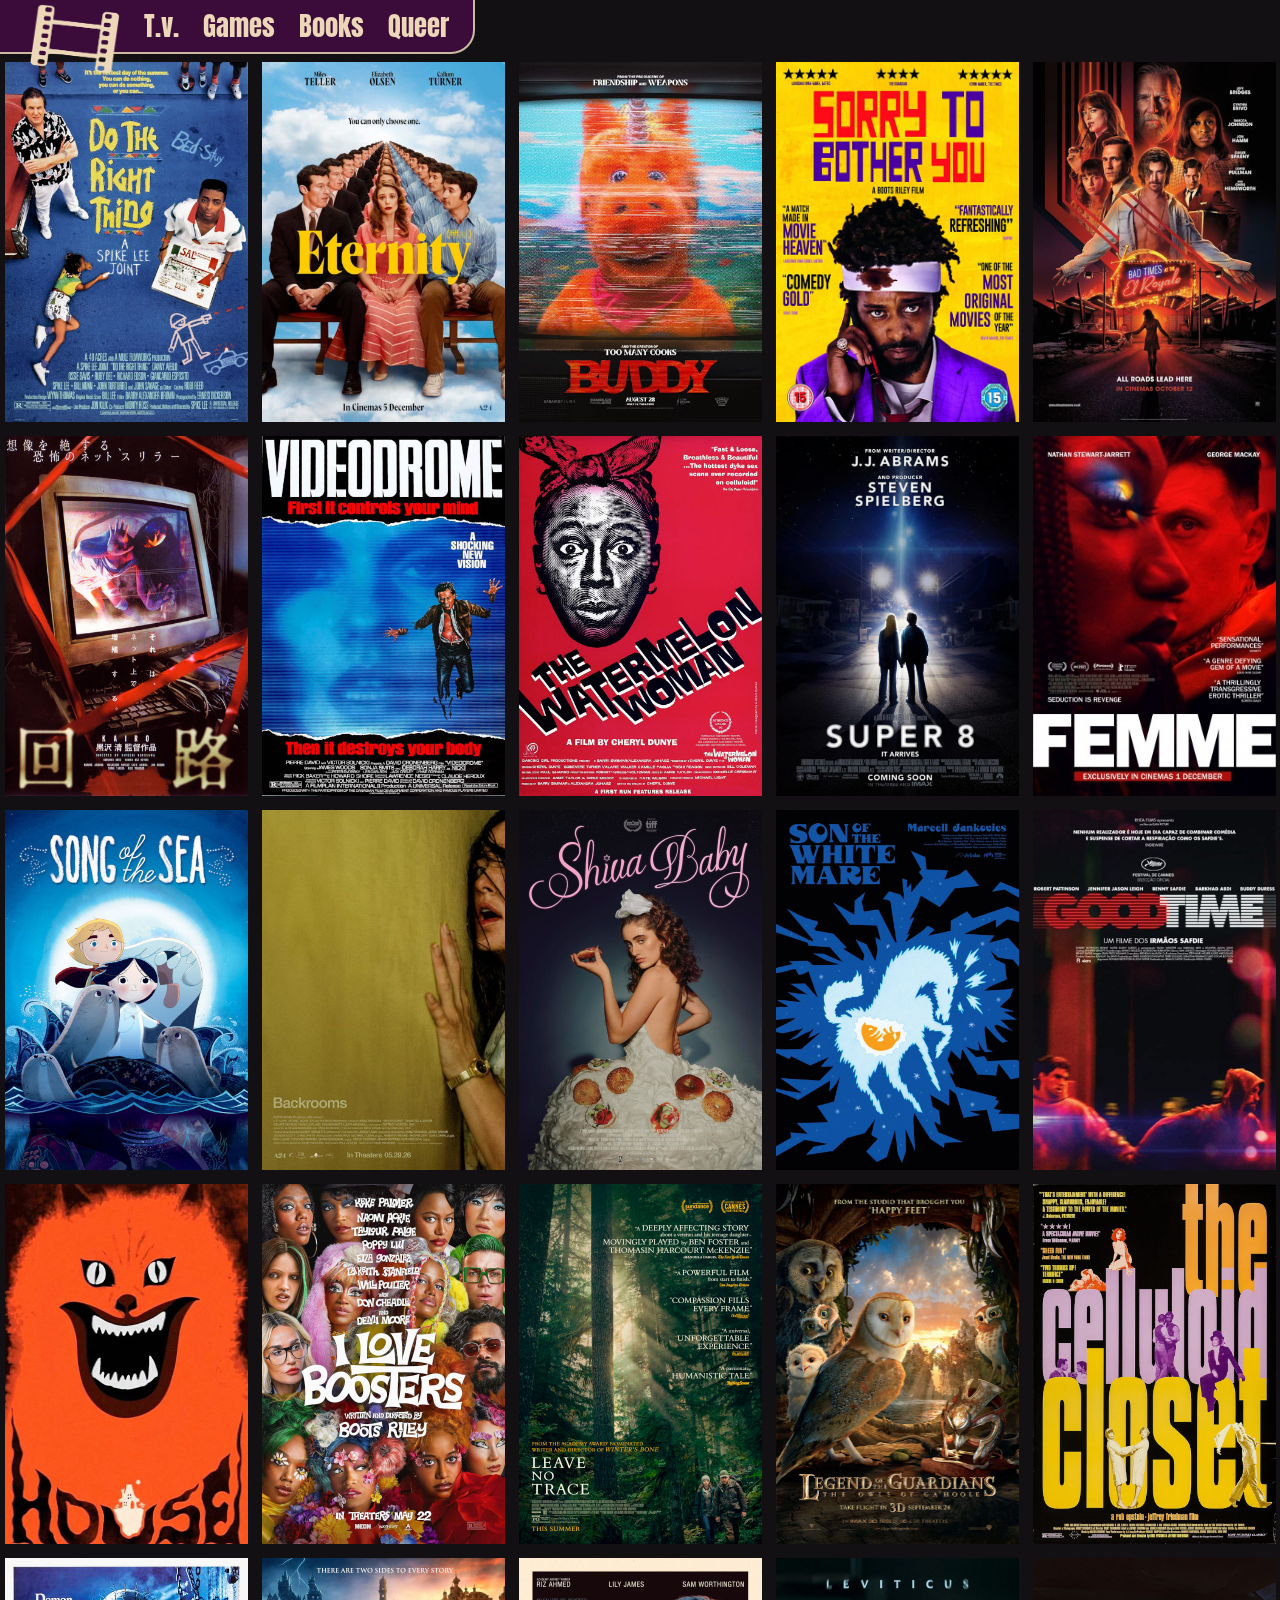
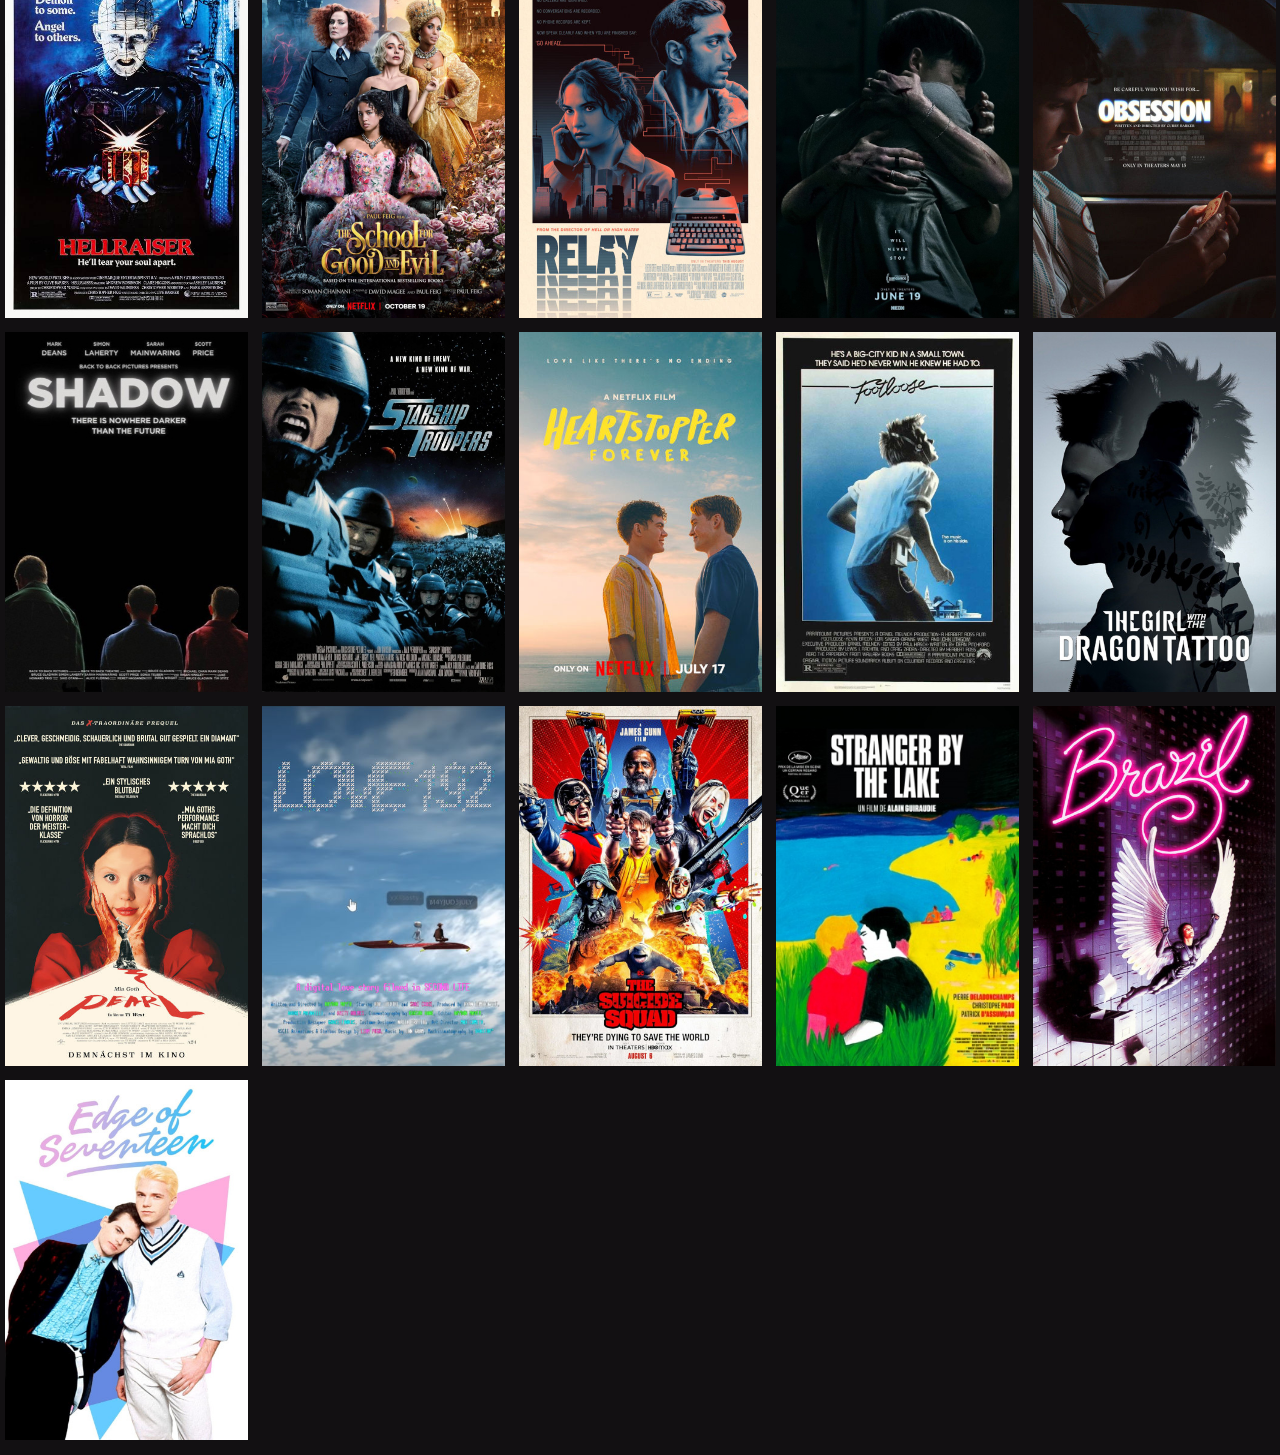
==== commit 1b356cbf: "new entries" ====
--- a/index.html
+++ b/index.html
@@ -28,11 +28,46 @@
     
     <div class="grid">
 
+        <div class="cell" onclick="toggleText('f36_base','f36_text');">
+            <img src="Movies/DoTheRightThing_1989.jpg">
+            <div id="f36_base" class="description_box"></div>
+            <p id="f36_text">
+                Do the Right Thing <br> 1989 | Spike Lee <br><br>
+                Drawing the viewer in with humor and easy charm, the film chronicles the lives of various 
+                characters from a single Brooklyn street. Over a single day the film watches underlying 
+                racial tensions build to violence in a pattern that is still uncomfortably familiar.
+            </p>
+        </div>
+
+        <div class="cell" onclick="toggleText('f35_base','f35_text');">
+            <img src="Movies/Eternity_2026.jpg">
+            <div id="f35_base" class="description_box"></div>
+            <p id="f35_text">
+                Eternity <br> 2026 | David Freyne <br><br>
+                A sweet rom-com with a grand fantasy twist. Eternity enjoys playing with it's quirky 
+                afterlife without forgetting the character drama the drives the story. If it wanted to, the 
+                film could have been more subversive than it's ultimately predictable outcome. 
+                Possibly by leaning further into it's queer coded elements.
+            </p>
+        </div>
+
+        <div class="cell" onclick="toggleText('f34_base','f34_text');">
+            <img src="Movies/Buddy_2026.jpg">
+            <div id="f34_base" class="description_box"></div>
+            <p id="f34_text">
+                Buddy <br> 2026 | Casper Kelly <br><br>
+                A smartly produced comedy horror that feels like creepypasta made into a feature film. In 
+                it Buddy, a kids TV mascot, is not the perfect friend he claims to be. Usually more fun 
+                than frightening, the films makes smart decisions to turn what could have been a gimmick 
+                into a full film that occasionally has serious comments about the medium.
+            </p>
+        </div>
+
         <div class="cell" onclick="toggleText('f33_base','f33_text');">
             <img src="Movies/SorryToBotherYou_2018.jpg">
             <div id="f33_base" class="description_box"></div>
             <p id="f33_text">
-                Sorry to Bother You <br> 2018 <br><br>
+                Sorry to Bother You <br> 2018 | Boots Riley <br><br>
                 A bombastic, rapidly paced, dark comedy that has no problems with switching genres 
                 every 5 minutes. The film satires hyper capitalism and the exploitation of people for 
                 profit, while also demonstrating the power of collective action against dehumanising 
@@ -44,7 +79,7 @@
             <img src="Movies/BadTimesAtTheElRoyale_2018.jpg">
             <div id="f32_base" class="description_box"></div>
             <p id="f32_text">
-                Bad Times at the El Royale <br> 2001 <br><br>
+                Bad Times at the El Royale <br> 2001 | Drew Goddard <br><br>
                 At times the film feels more like a puzzle box, with characters and events 
                 sometimes happening to fit the pieces together. With excellent production and 
                 cast it's very entertaining to watch the butterfly effect of what occurs.
@@ -55,7 +90,7 @@
             <img src="Movies/Pulse_2001.jpg">
             <div id="f31_base" class="description_box"></div>
             <p id="f31_text">
-                Pulse <br> 2001 <br><br>
+                Pulse <br> 2001 | Kiyoshi Kurosawa <br><br>
                 A strange website asks a question, "do you want to meet a ghost?". With a tone of 
                 overwhelming desolation and excellent cinematography, Pulse is clearly a horror 
                 masterpiece, despite some of it's narrative quirks. 
@@ -66,7 +101,7 @@
             <img src="Movies/Videodrome_1983.jpg">
             <div id="f30_base" class="description_box"></div>
             <p id="f30_text">
-                Videodrome <br> 1983 <br><br>
+                Videodrome <br> 1983 | David Cronenberg <br><br>
                 More than superficial musing on violence, sex, and imagination. The film explores 
                 the propagation of ideas in the medium of moving images. In it an underground 
                 television broadcaster becomes captivated by mysterious broadcast, known only 
@@ -78,7 +113,7 @@
             <img src="Movies/TheWatermelonWoman_1997.jpg">
             <div id="f29_base" class="description_box"></div>
             <p id="f29_text">
-                the Watermelon Woman <br> 1996 <br><br>
+                the Watermelon Woman <br> 1996 | Cheryl Dunye <br><br>
                 Cheryl Dunye, playing herself, investigates the fictional history of a black 
                 lesbian actress known only as 'The Watermelon Woman'. The film asks us to consider an 
                 imagined history to replace the ones that were never recorded.
@@ -89,11 +124,11 @@
             <img src="Movies/Super8_2011.jpg">
             <div id="f28_base" class="description_box"></div>
             <p id="f28_text">
-                Supper 8 <br> 2011 <br><br>
+                Supper 8 <br> 2011 | J.J. Abrams<br><br>
                 Lens flare the movie. Ignoring dated visual choices, Super 8 is entertaining 
                 supernatural sci fi set in 1979 suburban America. It easily blends drama, action, and 
-                horror together in a plot where a group of kids have their lives thrown upside down 
-                after a military train derails.
+                horror together when a group of neighbourhood kids have their lives thrown upside down 
+                after witnessing a military train derail.
             </p>
         </div>
 
@@ -101,7 +136,7 @@
             <img src="Movies/Femme_2024.jpg">
             <div id="f27_base" class="description_box"></div>
             <p id="f27_text">
-                Femme <br> 2024 <br><br>
+                Femme <br> 2024 | Sam H. Freeman, <br> Ng Choon Ping <br><br>
                 Jules, a victim of a gay bashing, encounters their perpetrator again in a gay sauna and 
                 plans revenge. Femme takes this single point of tension and layers it with complications 
                 that only heighten the intensity.
@@ -112,7 +147,7 @@
             <img src="Movies/SongOfTheSea_2014.jpg">
             <div id="f26_base" class="description_box"></div>
             <p id="f26_text">
-                Song of the Sea <br> 2014 <br><br>
+                Song of the Sea <br> 2014 | Tomm Moore<br><br>
                 Delving into Irish folklore, the film provides a quiet adventure with beautiful 
                 visuals. Ben, a young child, struggles to get along with his younger sister. However 
                 when she becomes dangerously ill they end up on a quest together to her life and the 
@@ -124,7 +159,7 @@
             <img src="Movies/Backrooms_2026.jpg">
             <div id="f25_base" class="description_box"></div>
             <p id="f25_text">
-                Backrooms <br> 2026 <br><br>
+                Backrooms <br> 2026 | Kane Parsons <br><br>
                 While based on the internet phenomena it's named after, Backrooms stands confidently 
                 by itself. It mixes character study, horror, and musings on the collective 
                 unconscious together into a compelling and nuanced mix.
@@ -135,7 +170,7 @@
             <img src="Movies/shivaBaby_2020.jpg">
             <div id="f24_base" class="description_box"></div>
             <p id="f24_text">
-                Shiva Baby <br> 2020 <br><br>
+                Shiva Baby <br> 2020 | Emma Sligman <br><br>
                 Disaster bisexual Danielle attends a Shive without knowning her Ex and current 
                 Suggar daddy are also in attendance. Shiva Baby takes this socially awkward 
                 situation and amplifies it to excruciating levels.
@@ -146,7 +181,7 @@
             <img src="Movies/sonOfTheWhiteMare.jpg">
             <div id="f23_base" class="description_box"></div>
             <p id="f23_text">
-                Shiva Baby <br> 2020 <br><br>
+                Son of the White Mare <br> 1981 | Marcell Jankovics <br><br>
                 Looking like nothing else, the beautiful animation is the highlight of this film 
                 inspired by Hungarian folk stories. A young man goes on a quest to the underworld 
                 to restore a lost kingdom.
@@ -157,7 +192,7 @@
             <img src="Movies/GoodTime_2017.jpg">
             <div id="f22_base" class="description_box"></div>
             <p id="f22_text">
-                Good Time <br> 2017 <br><br>
+                Good Time <br> 2017 | Josh Safdie, Benny Safdie <br><br>
                 Showcasing humanity in all of it's messy glory, Good Time is a 24 hour odyssey 
                 where Connie, played by Robert Pattinson, is on a quest to find $10,000 to help 
                 his brother. Almost immediately everything goes wrong. In this journey 
@@ -170,7 +205,7 @@
             <img src="Movies/House_1977.jpg">
             <div id="f21_base" class="description_box"></div>
             <p id="f21_text">
-                House <br> 1977 <br><br>
+                House <br> 1977 | Nobuhiko Obayashi <br><br>
                 This Japanese comedy horror is a strong contender for being the most chaotic film 
                 ever (also for the best poster ever). A young school girl and her friends travel 
                 to her aunt's remote house over the holidays, only to face supernatural danger within.
@@ -181,7 +216,7 @@
             <img src="Movies/ILoveBoosters_2026.jpg">
             <div id="f20_base" class="description_box"></div>
             <p id="f20_text">
-                I Love Boosters <br> 2026 <br><br>
+                I Love Boosters <br> 2026 | Boots Riley <br><br>
                 A ragtag team of boosters pull out all the tricks to cause as much damage as they can to the head 
                 of a fashion empire. It is a chaotic and messy romp through a rainbow capitalist hellscape that 
                 unsubtly turns into a manifesto for collect action.
@@ -192,7 +227,7 @@
             <img src="Movies/LeaveNoTrace_2018.jpg">
             <div id="f19_base" class="description_box"></div>
             <p id="f19_text">
-                Leave No Trace <br> 2018 <br><br>
+                Leave No Trace <br> 2018 | Debra Granik <br><br>
                 A patient and moving film that follows a young girl brought up by her father who lives secretly 
                 in a national park. Thomasin McKenzie gives a remarkable performance opposite Ben Foster, the 
                 characters they play know each other so well they barely have the need to&nbsp;talk.
@@ -203,7 +238,7 @@
             <img src="Movies/Guardians_of_Ga'Hool_2010.jpg">
             <div id="f18_base" class="description_box"></div>
             <p id="f18_text">
-                Legends of the Guardians <br> 2010 <br><br>
+                Legends of the Guardians <br> 2010 | Zack Snyder <br><br>
                 Soren, a young owl, discovers themself in the middle of a conspiracy that threatens everyone. 
                 Their only hope is the mythical owl warriors of Ga'Hool. This visually impressive kids film is 
                 well paced with interesting and entertaining characters.
@@ -214,7 +249,7 @@
             <img src="Movies/theCelluloidCloset_1995.jpg">
             <div id="f17_base" class="description_box"></div>
             <p id="f17_text">
-                the Celluloid Closet <br> 1995 <br><br>
+                the Celluloid Closet <br> 1995 | Rob Epstein, <br> Jeffery Friedman <br><br>
                 An in depth look at the portrayals of Gays and Lesbians in film during the first century of 
                 the medium. It maps the changes in representation and how they reflected changing societal 
                 attitudes, as well as the impacts these depictions had on queer people.
@@ -225,7 +260,7 @@
             <img src="Movies/HellraiserALT.jpg">
             <div id="f15_base" class="description_box"></div>
             <p id="f15_text">
-                Hellraiser <br> 1987 <br><br>
+                Hellraiser <br> 1987 | Clive Barker <br><br>
                 Nearly 40 years later, Hellraiser still manages to be staggeringly brutal in moments of 
                 nightmarish violence. Though most of the runtime is far more modest, using the psycho-dramas 
                 and dark temptations of it's characters as the driving force. It is strikingly different 
@@ -237,7 +272,7 @@
             <img src="Movies/schoolForGoodAndEvil_2022.jpg">
             <div id="f14_base" class="description_box"></div>
             <p id="f14_text">
-                the School for Good and Evil <br> 2022 <br><br>
+                the School for Good and Evil <br> 2022 | Paul Feig <br><br>
                 An unsubtle romp that manages to be entertaining throughout it's extravagant run 
                 time. Best friends Sophie and Agatha are taken from their home and separated 
                 between the competing schools of Good and Evil. A heavy dose of big budget gloss 
@@ -249,7 +284,7 @@
             <img src="Movies/Relay_2024.jpg">
             <div id="f16_base" class="description_box"></div>
             <p id="f16_text">
-                Relay <br> 2024 <br><br>
+                Relay <br> 2024 | David Mackenzie <br><br>
                 What begins as generic spy action, love interest included, grows into something 
                 unique and nuanced. Touching on themes of community and personal responsibility. 
                 The spy craft is a thrilling and mostly bloodless game of cat and mouse, where 
@@ -261,11 +296,11 @@
             <img src="Movies/leviticus_2026.jpg">
             <div id="f13_base" class="description_box"></div>
             <p id="f13_text">
-                Leviticus <br> 2026 <br><br>
-                With a unique core concept, the film personifies a specific fear from growing 
+                Leviticus <br> 2026 | Adrian Chiarella <br><br>
+                With a unique core concept, the film turns a specific fear from growing 
                 up gay, into a monstrous entity. Occasionally the characters feel a touch 
                 inscrutable, a touch flat. But none of this detracts from the film's devastating 
-                use of it's core concept. To be afraid of the very thing you desire.
+                use of it's core concept, to be afraid of the very thing you desire.
             </p>
         </div>
 
@@ -273,7 +308,7 @@
             <img src="Movies/obsession_2026.jpg">
             <div id="f12_base" class="description_box"></div>
             <p id="f12_text">
-                Obsession <br> 2026 <br><br>
+                Obsession <br> 2026 | Curry Barker <br><br>
                 Dark and twisted, Obsession flips the script of domestic violence back on to 
                 men. This already tightly crafted film is elevated by a perfectly horrifying 
                 performance by Inde Navarrette.
@@ -284,7 +319,7 @@
             <img src="Movies/Shadow_2022.jpg">
             <div id="f11_base" class="description_box"></div>
             <p id="f11_text">
-                Shadow <br> 2022 <br><br>
+                Shadow <br> 2022 | Bruce Gladwin<br><br>
                 It all revolves around power. Three activists with intellectual disabilities hold 
                 a town hall meeting about the impacts of AI that quickly unravels. Based on a 
                 theatre show, Shadow builds layers of depth around how we treat others, and our 
@@ -296,7 +331,7 @@
             <img src="Movies/starship-troopers-movie-poster-1117034635.jpg">
             <div id="f10_base" class="description_box"></div>
             <p id="f10_text">
-                Starship Troopers <br> 1997 <br><br>
+                Starship Troopers <br> 1997 | Paul Verhoeven <br><br>
                 Heroism looks uncomfortably similar to fascism. The film follows Johnny Rico as 
                 they go from naive highschooler  to complicit participant of a fictional military 
                 society. Amongst heroic and brutal last stands, it's the details that reveal the 
@@ -308,10 +343,10 @@
             <img src="Movies/HeartstopperForever_2026.jpg">
             <div id="f9_base" class="description_box"></div>
             <p id="f9_text">
-                Hearstopper - Forever <br> 2026 <br><br>
-                A Strikingly mature exploration of a single deeply felt relationship. 
+                Hearstopper - Forever <br> 2026 | Wash Westmoreland, <br> Alice Oseman <br><br>
+                A Strikingly mature exploration of a single, deeply felt, relationship. 
                 Approaching the end of high school, Nick and Charlie have to face the future of 
-                their relationship, and their lives. The story is handled with notable 
+                their relationship, and the rest of their lives. The story is handled with notable 
                 tenderness, depicted in naturalistic visuals that pop with glorious colour.
             </p>
         </div>
@@ -320,7 +355,7 @@
             <img src="Movies/footloose_1984.jpg">
             <div id="f8_base" class="description_box"></div>
             <p id="f8_text">
-                Footloose <br> 1984 <br><br>
+                Footloose <br> 1984 | Herbert Ross<br><br>
                 Is this the most 80s film? A big city boy newly arrived in a small town 
                 fights against restrictive laws around dancing. It has a surprising focus on 
                 grass roots activism, a generation fighting for themselves, and takes the 
@@ -332,7 +367,7 @@
             <img src="Movies/theGirlWithTheDragonTattoo.jpg">
             <div id="f7_base" class="description_box"></div>
             <p id="f7_text">
-                the Girl with the Dragon Tattoo <br> 2011 <br><br>
+                the Girl with the Dragon Tattoo <br> 2011 | David Fincher <br><br>
                 A dark and confronting film. Yet for all it's intense scenes and complex 
                 plot it still follows a conventional "Investigator chases serial killer" 
                 structure. Rooney Mara as Lisbeth is a perfect mad c*nt (endearing).
@@ -343,7 +378,7 @@
             <img src="Movies/Pearl_2022.jpg">
             <div id="f6_base" class="description_box"></div>
             <p id="f6_text">
-                Pearl <br> 2022 <br><br>
+                Pearl <br> 2022 | Ti West <br><br>
                 Mia Goth is 100% ready to get her freak on. Pearl is a deep character 
                 study that's always ready to be swept up in Pearls imagination. Her self 
                 actualisation is tightly wound into a descent to madness. There's so much 
@@ -356,7 +391,7 @@
             <img src="Movies/Love129.jpg">
             <div id="f5_base" class="description_box"></div>
             <p id="f5_text">
-                Love192 <br> 2025 <br><br>
+                Love192 <br> 2025 | Haydon Mayer <br><br>
                 This is a beautiful short film. Video games spaces are weird, and become 
                 extra weird when shared with other people. Love192 gets that, and what 
                 these online relationships mean to those involved.
@@ -367,7 +402,7 @@
             <img src="Movies/the_Suicide_Squad.jpg">
             <div id="tSS_base" class="description_box"></div>
             <p id="tSS_text">
-                'the' Suicide Squad <br> 2021 <br><br>
+                'the' Suicide Squad <br> 2021 | James Gunn <br><br>
                 They made a film for mainstream American audiences, where the America 
                 is a bad guy, and mainstream audiences where okay with that. That says 
                 something about a country but I'm not sure what, and I don't think the 
@@ -383,7 +418,7 @@
             <img src="Movies/Stranger_by_the_Lake.jpg">
             <div id="SbtL_base" class="description_box"></div>
             <p id="SbtL_text">
-                Stranger by the Lake <br> 2013 <br><br>
+                Stranger by the Lake <br> 2013 | Alain Guiraudie <br><br>
                 This film finds a unique take on the common pairing of danger and desire. 
                 It's premise and plot are simple, but this gives more space to ponder the 
                 film's themes. Looking is not a passive act, and gay cruising grounds are 
@@ -395,7 +430,7 @@
             <img src="Movies/Brazil.jpg">
             <div id="Brazil_base" class="description_box"></div>
             <p id="Brazil_text"> 
-                Brazil <br> 1985 <br><br> 
+                Brazil <br> 1985 | Terry Gilliam <br><br> 
                 This film is beautifully mad! Bonkers from start to finish, and with a 
                 dark edge under it all. A strong warning on the dangers of 
                 bureaucracy and fascist systems.
@@ -405,11 +440,10 @@
         <div class="cell" onclick="toggleText('EoS_base', 'EoS_text');">
             <img src="Movies/Edge_of_seventeen.jpg">
             <div id="EoS_base" class="description_box"></div>
-            <p id="EoS_text"> Edge of Seventeen <br> 1998 <br><br> 
+            <p id="EoS_text"> Edge of Seventeen <br> 1998 | David Moreton <br><br> 
                 Released in 1998 and set in 1984, this queer coming of age film takes 
                 some unusually somber turns when compared with it's post 2000s 
-                counterparts. Being queer was harder then, and it shows in the culture, 
-                and this film.
+                counterparts. Being queer was harder then, and it shows in this film.
             </p>
         </div>
 
--- a/styles.css
+++ b/styles.css
@@ -128,7 +128,8 @@
     position: absolute;
     top: 0px;
     margin-top: 0px;
-    padding: 13px;
+    padding: 10px;
+    padding-top: 7px;
     padding-right: 5px;
     /* width: 217px; */
     height: 355px;
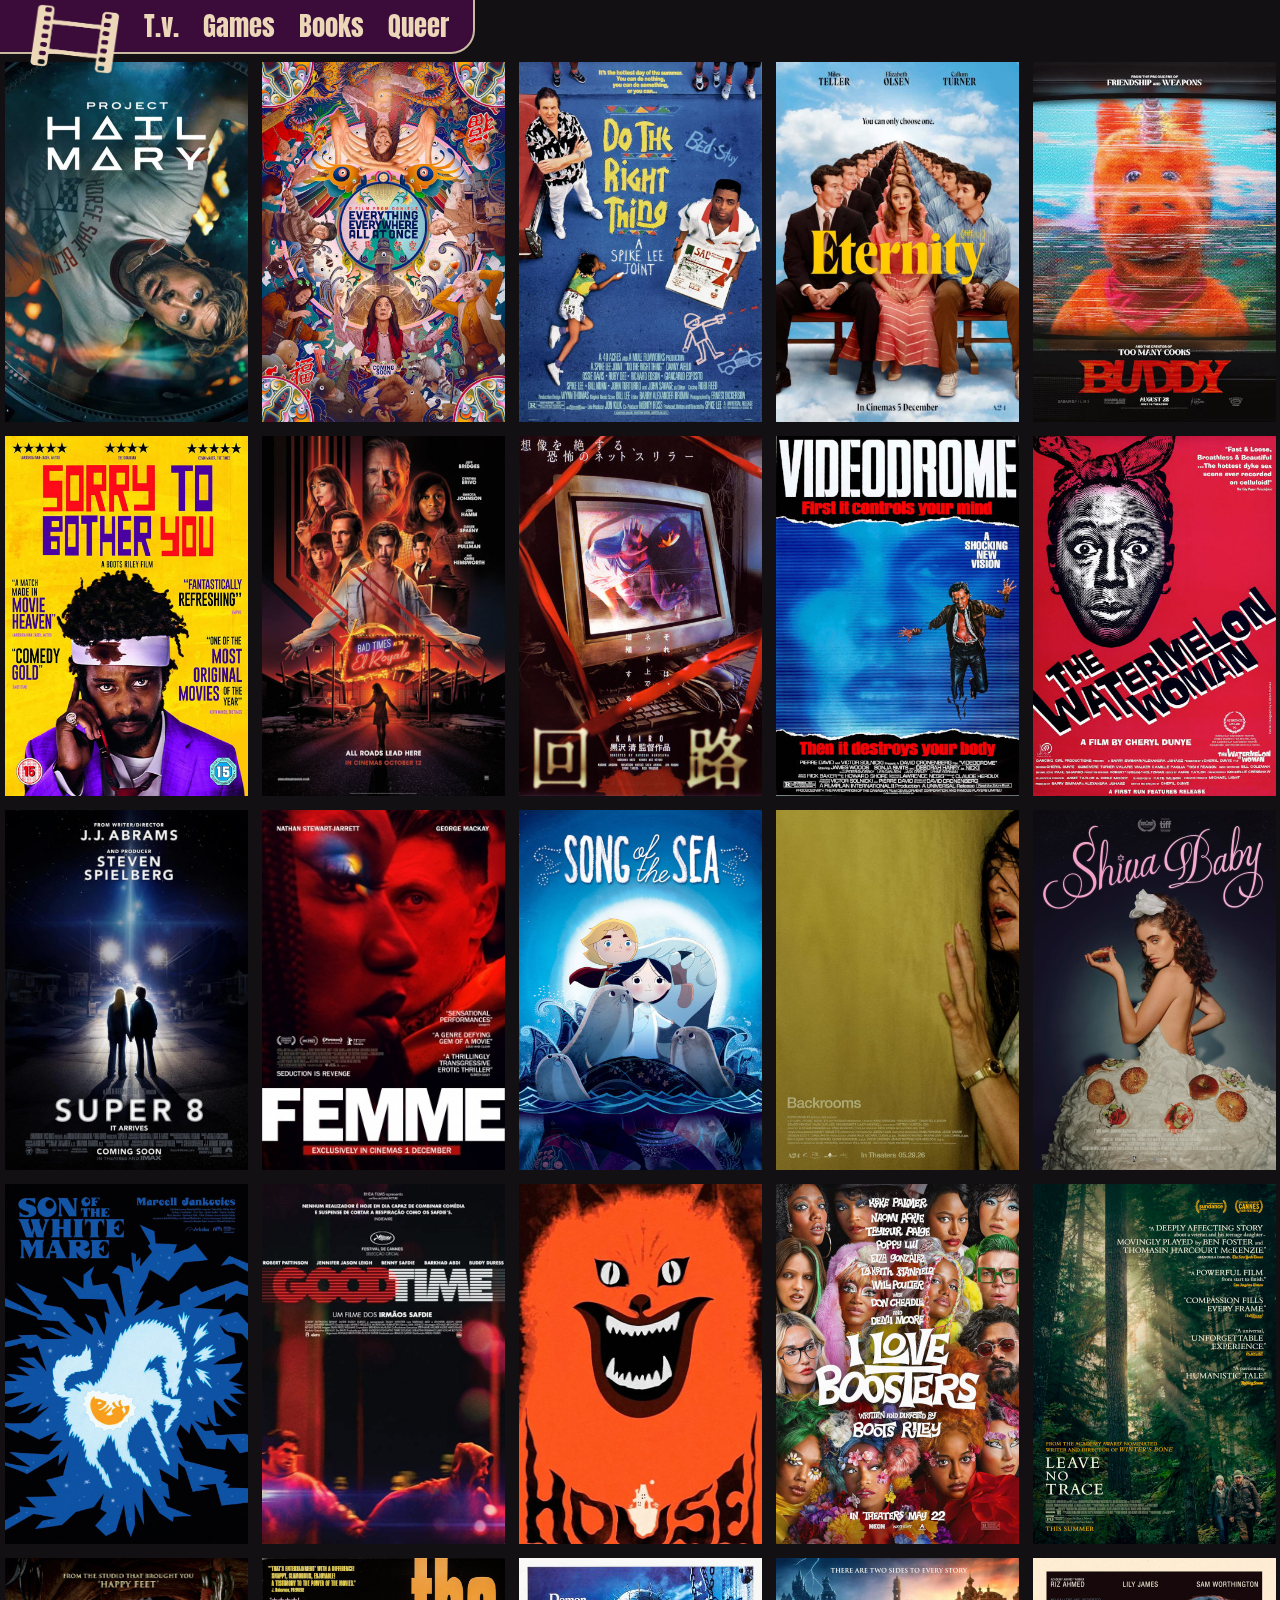
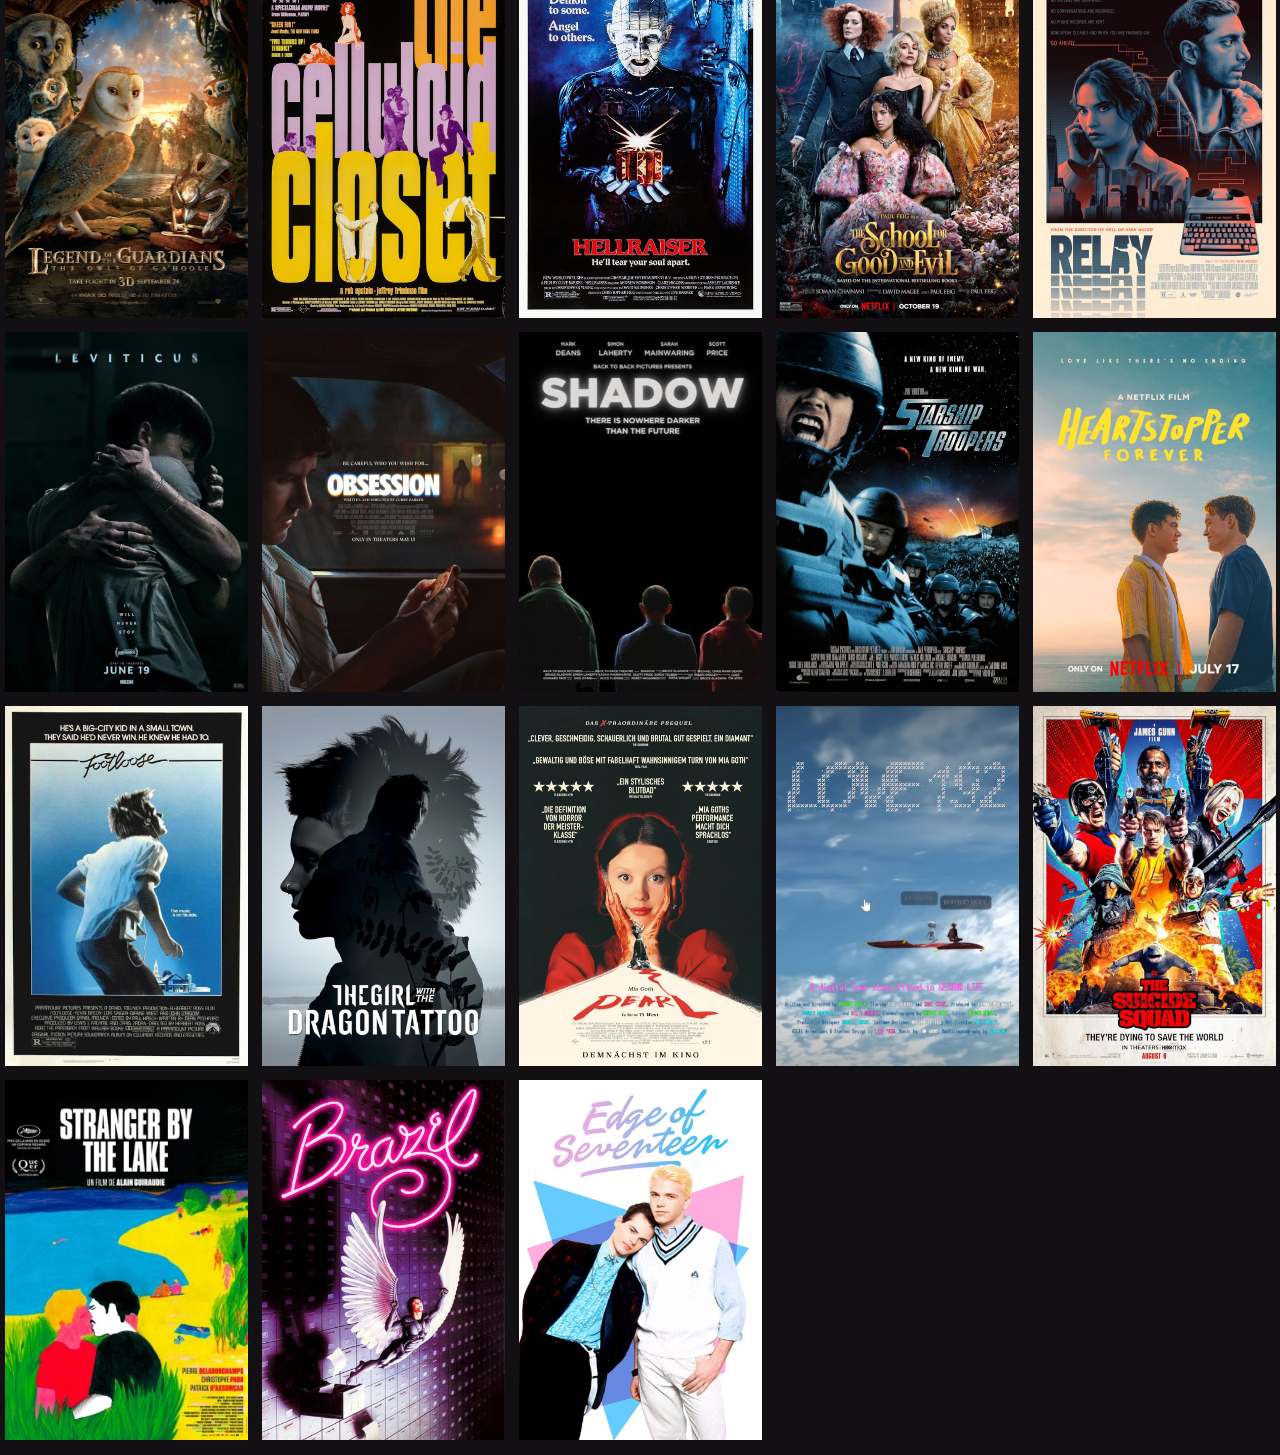
==== commit e583ddf1: "new entries" ====
--- a/index.html
+++ b/index.html
@@ -27,6 +27,24 @@
     </div>
     
     <div class="grid">
+
+        <div class="cell" onclick="toggleText('f38_base','f38_text');">
+            <img src="Movies/ProjectHailMary_2026.jpg">
+            <div id="f38_base" class="description_box"></div>
+            <p id="f38_text">
+                Project Hail Mary <br> 2026 | Phil Lord, <br> Christopher Miller <br><br>
+                ...
+            </p>
+        </div>
+
+        <div class="cell" onclick="toggleText('f37_base','f37_text');">
+            <img src="Movies/EverythingEverwhereAllAtOnce.jpg">
+            <div id="f37_base" class="description_box"></div>
+            <p id="f37_text">
+                Everything Everwhere All At Once <br> 2022 | the Daniels <br><br>
+                ...
+            </p>
+        </div>
 
         <div class="cell" onclick="toggleText('f36_base','f36_text');">
             <img src="Movies/DoTheRightThing_1989.jpg">
